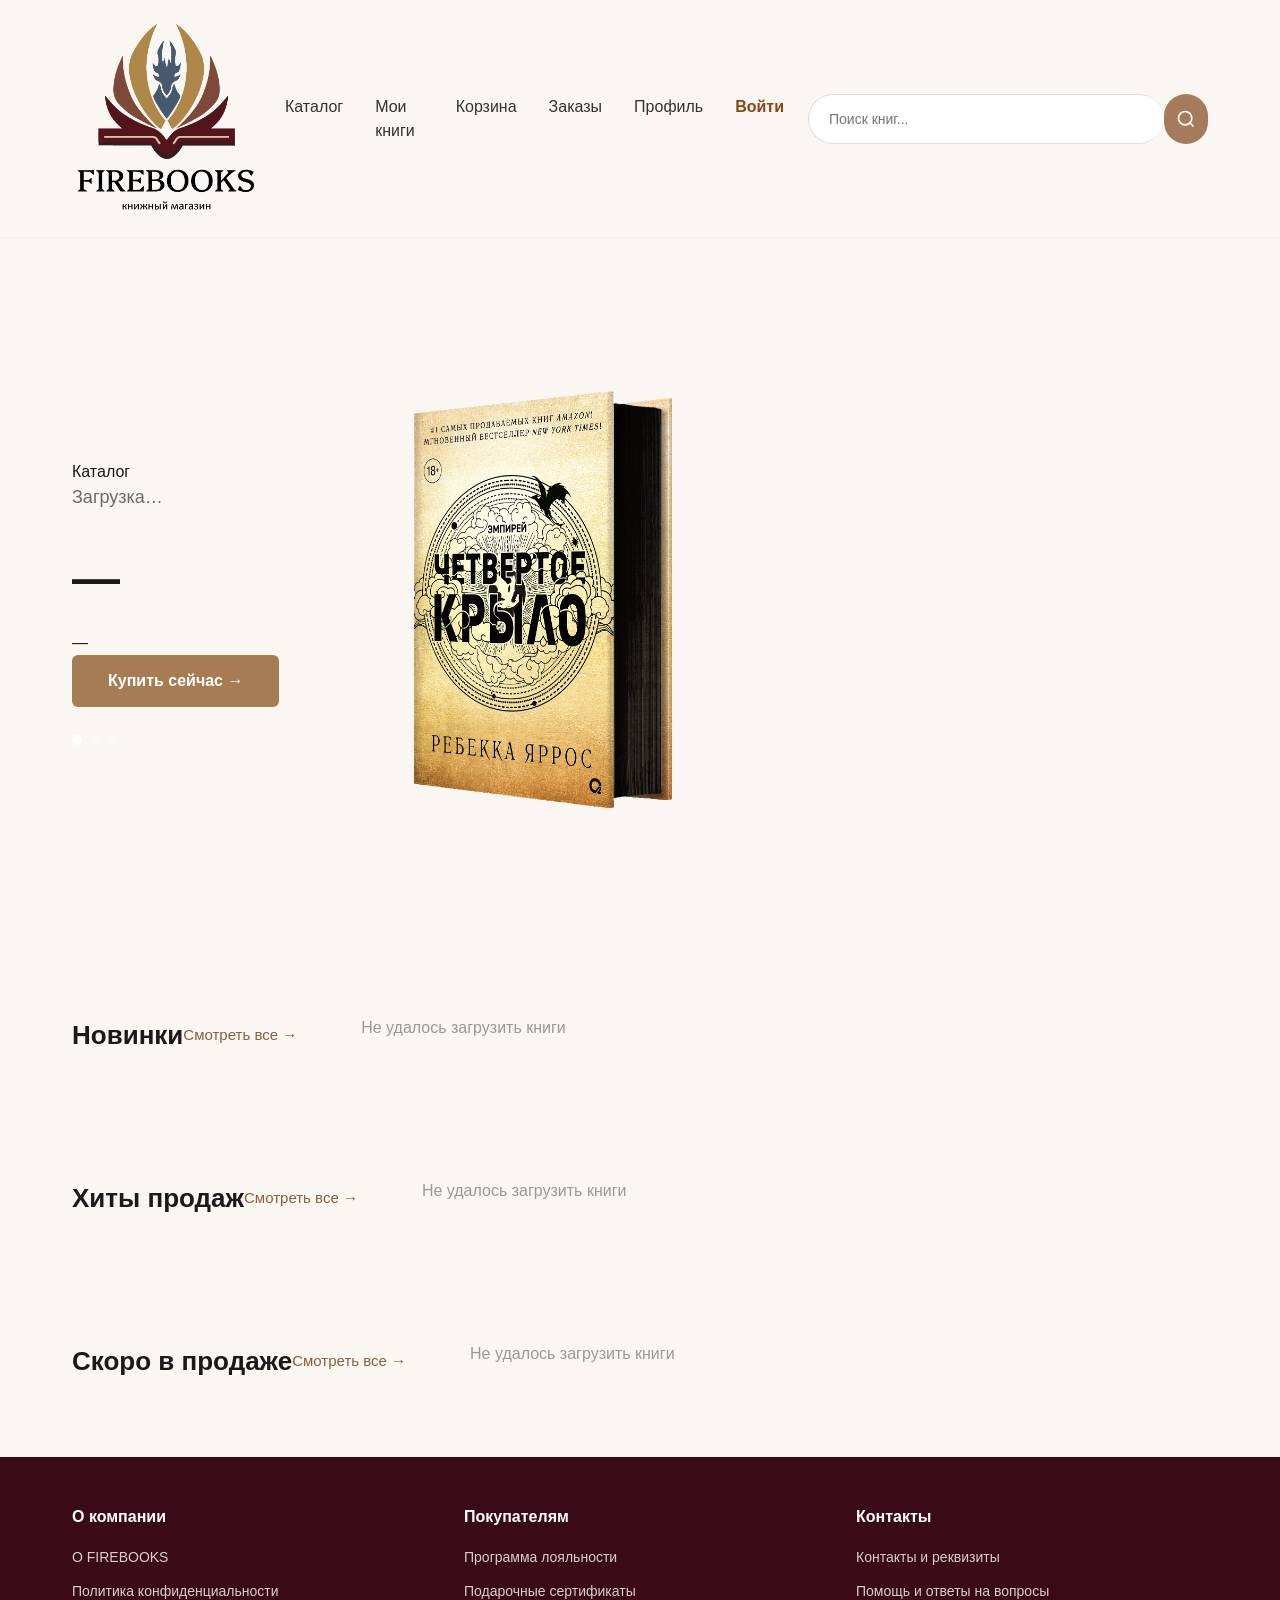
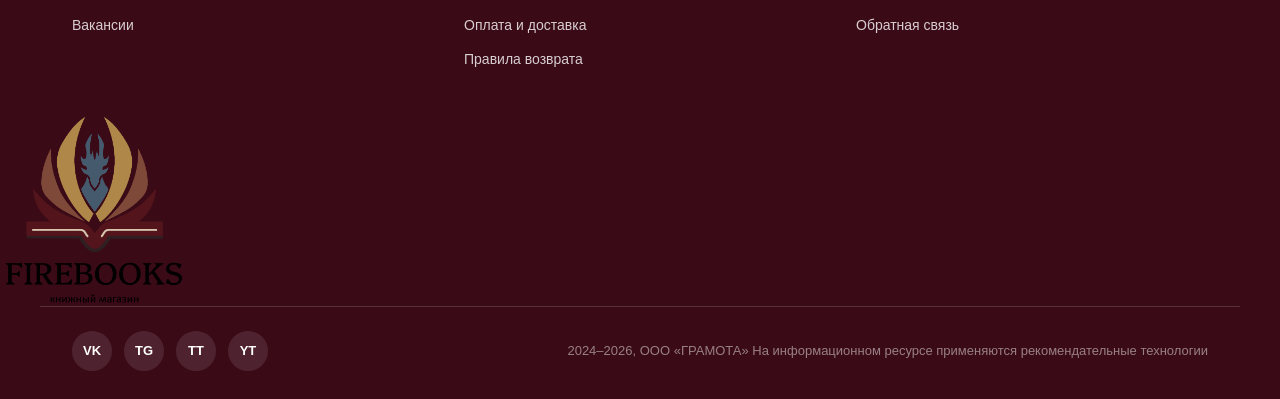
==== static/index.html @ 9b415693 "Initial commit: FIREBOOKS" ====
<!DOCTYPE html>
<html lang="ru">
<head>
  <meta charset="UTF-8">
  <meta name="viewport" content="width=device-width, initial-scale=1.0">
  <title>FIREBOOKS — книжный магазин</title>
  <link rel="stylesheet" href="/static/style.css">
</head>
<body>

<!-- ШАПКА -->
<header class="header">
  <div class="container header__inner">
    <a href="/" class="logo">
      <img src="/static/img/Безымянный-1.png" alt="FIREBOOKS" class="logo__img">
    </a>
    <nav class="nav" aria-label="Основная навигация">
      <ul class="nav__list">
        <li class="nav__item"><a href="/catalog" class="nav__link">Каталог</a></li>
        <li class="nav__item"><a href="/my-books" class="nav__link">Мои книги</a></li>
        <li class="nav__item"><a href="/cart" class="nav__link">Корзина</a></li>
        <li class="nav__item"><a href="/orders" class="nav__link">Заказы</a></li>
        <li class="nav__item"><a href="/profile" class="nav__link">Профиль</a></li>
        <li class="nav__item"><a href="#" class="nav__link nav__link--login" id="login-trigger">Войти</a></li>
      </ul>
    </nav>
    <form class="search" action="/search" method="get" role="search">
      <input type="text" name="q" class="search__input" placeholder="Поиск книг...">
      <button type="submit" class="search__btn" aria-label="Найти">
        <svg width="20" height="20" viewBox="0 0 24 24" fill="none" stroke="currentColor" stroke-width="2">
          <circle cx="11" cy="11" r="8"></circle>
          <line x1="21" y1="21" x2="16.65" y2="16.65"></line>
        </svg>
      </button>
    </form>
  </div>
</header>

<!-- МОДАЛЬНОЕ ОКНО АВТОРИЗАЦИИ -->
<div class="modal" id="login-modal">
  <div class="modal__content">
    <span class="modal__close" id="modal-close">&times;</span>
    <h3 class="modal__title">Вход в аккаунт</h3>
    <form class="modal__form" id="login-form">
      <div class="modal__field">
        <label for="login-email" class="modal__label">Email</label>
        <input type="email" id="login-email" class="modal__input" placeholder="example@mail.ru" required>
      </div>
      <div class="modal__field">
        <label for="login-password" class="modal__label">Пароль</label>
        <input type="password" id="login-password" class="modal__input" placeholder="Введите пароль" required>
      </div>
      <div class="modal__row">
        <label class="modal__remember"><input type="checkbox"> Запомнить меня</label>
        <a href="#" class="modal__forgot">Забыли пароль?</a>
      </div>
      <button type="submit" class="modal__btn">Войти</button>
      <p class="modal__register">Нет аккаунта? <a href="#" class="modal__register-link">Зарегистрироваться</a></p>
    </form>
  </div>
</div>

<!-- МОДАЛЬНОЕ ОКНО РЕГИСТРАЦИИ -->
<div class="modal" id="register-modal">
  <div class="modal__content">
    <span class="modal__close" id="register-close">&times;</span>
    <h3 class="modal__title">Регистрация</h3>
    <form class="modal__form" id="register-form">
      <div class="modal__field">
        <label for="reg-name" class="modal__label">Имя</label>
        <input type="text" id="reg-name" class="modal__input" placeholder="Введите ваше имя" required>
      </div>
      <div class="modal__field">
        <label for="reg-surname" class="modal__label">Фамилия <span class="modal__optional">(необязательно)</span></label>
        <input type="text" id="reg-surname" class="modal__input" placeholder="Введите фамилию">
      </div>
      <div class="modal__field">
        <label for="reg-phone" class="modal__label">Телефон</label>
        <input type="tel" id="reg-phone" class="modal__input" placeholder="+7 (___) ___-__-__" required>
      </div>
      <div class="modal__field">
        <label for="reg-email" class="modal__label">Email</label>
        <input type="email" id="reg-email" class="modal__input" placeholder="example@mail.ru" required>
      </div>
      <div class="modal__field">
        <label for="reg-password" class="modal__label">Пароль</label>
        <input type="password" id="reg-password" class="modal__input" placeholder="Придумайте пароль" required>
      </div>
      <button type="submit" class="modal__btn">Зарегистрироваться</button>
      <p class="modal__register">Уже есть аккаунт? <a href="#" class="modal__login-link">Войти</a></p>
    </form>
  </div>
</div>

<!-- ГЛАВНАЯ СТРАНИЦА: профиль находится только по адресу /profile -->
<section class="hero">
  <div class="container hero__inner">
    <div class="hero__text">
      <p class="hero__badge">Каталог</p>
      <p class="hero__desc" id="hero-desc">Загрузка…</p>
      <h1 class="hero__title" id="hero-title">—</h1>
      <p class="hero__author" id="hero-author">—</p>
      <a href="/catalog" class="btn btn--hero">Купить сейчас &rarr;</a>
      <div class="hero__dots">
        <span class="dot dot--active"></span>
        <span class="dot"></span>
        <span class="dot"></span>
      </div>
    </div>
    <div class="hero__cover">
      <img id="hero-cover" src="/static/img/0194612e-c1aa-77ef-b35f-892218e71e36.png" alt="Обложка Четвёртое крыло">
    </div>
  </div>
</section>

<section class="books-section">
  <div class="container">
    <div class="section-head">
      <h2 class="section-title">Новинки</h2>
      <a href="/catalog" class="section-all">Смотреть все &rarr;</a>
    </div>
    <div class="book-grid" id="grid-new"></div>
  </div>
</section>

<section class="books-section">
  <div class="container">
    <div class="section-head">
      <h2 class="section-title">Хиты продаж</h2>
      <a href="/catalog" class="section-all">Смотреть все &rarr;</a>
    </div>
    <div class="book-grid" id="grid-bestsellers"></div>
  </div>
</section>

<section class="books-section">
  <div class="container">
    <div class="section-head">
      <h2 class="section-title">Скоро в продаже</h2>
      <a href="/catalog" class="section-all">Смотреть все &rarr;</a>
    </div>
    <div class="book-grid" id="grid-upcoming"></div>
  </div>
</section>

<footer class="footer">
  <div class="container footer__inner">
    <div class="footer__col">
      <h3 class="footer__heading">О компании</h3>
      <ul class="footer__list">
        <li><a href="#">О FIREBOOKS</a></li>
        <li><a href="#">Политика конфиденциальности</a></li>
        <li><a href="#">Вакансии</a></li>
      </ul>
    </div>
    <div class="footer__col">
      <h3 class="footer__heading">Покупателям</h3>
      <ul class="footer__list">
        <li><a href="#">Программа лояльности</a></li>
        <li><a href="#">Подарочные сертификаты</a></li>
        <li><a href="#">Оплата и доставка</a></li>
        <li><a href="#">Правила возврата</a></li>
      </ul>
    </div>
    <div class="footer__col">
      <h3 class="footer__heading">Контакты</h3>
      <ul class="footer__list">
        <li><a href="#">Контакты и реквизиты</a></li>
        <li><a href="#">Помощь и ответы на вопросы</a></li>
        <li><a href="#">Обратная связь</a></li>
      </ul>
    </div>
  </div>
  <img src="/static/img/Безымянный-1.png" alt="FIREBOOKS" class="logo__img footer__logo">
  <div class="container footer__bottom">
    <div class="footer__socials">
      <a href="#" class="social" aria-label="VK">VK</a>
      <a href="#" class="social" aria-label="Telegram">TG</a>
      <a href="#" class="social" aria-label="TikTok">TT</a>
      <a href="#" class="social" aria-label="YouTube">YT</a>
    </div>
    <p class="footer__copyright">2024–2026, ООО «ГРАМОТА»
      На информационном ресурсе применяются рекомендательные технологии
    </p>
  </div>
</footer>

<script src="/static/script.js"></script>
<script src="/static/script.js"></script>
<script src="/static/auth_frontend.js"></script>
</body>
</html>
---- static/style.css ----
*, *::before, *::after { box-sizing: border-box; margin: 0; padding: 0; }

:root {
  --burgundy: #4a0e1e;
  --burgundy-dark: #3a0a17;
  --brown: #8b5e3c;
  --brown-light: #a67c52;
  --text: #1a1a1a;
  --text-muted: #6b6b6b;
  --bg: #faf7f2;
  --white: #fff;
  --star: #e8a800;
  --red: #d62828;
}

body {
  font-family: "Segoe UI", Roboto, "Helvetica Neue", sans-serif;
  background: var(--bg);
  color: var(--text);
  line-height: 1.5;
}

a { text-decoration: none; color: inherit; }
ul { list-style: none; }
img { max-width: 100%; display: block; }

.container {
  display: grid;
  grid-template-columns: auto 1fr;
  align-items: start;
  max-width: 1200px;
  margin: 0 auto;
  padding: 0 32px;
  gap: 64px;
}

/* ─── Шапка ─────────────────────────────────────────────────── */

.header {
  padding: 24px 0;
  border-bottom: 1px solid #f0f0f0;
}

.header__inner {
  display: flex;
  align-items: center;
  justify-content: space-between;
  gap: 24px;
}

.logo {
  display: flex;
  align-items: center;
  gap: 16px;
  text-decoration: none;
  color: inherit;
  flex-shrink: 0;
}

.logo__img {
  width: 189px;
  height: 189px;
  object-fit: contain;
  display: block;
}

.logo__text-block {
  display: flex;
  flex-direction: column;
  justify-content: center;
}

.logo__text {
  font-family: 'Georgia', serif;
  font-weight: 700;
  font-size: 24px;
  line-height: 1.2;
  text-transform: uppercase;
  letter-spacing: 1px;
  color: #1a1a1a;
  margin: 0;
}

.logo__subtitle {
  font-size: 12px;
  line-height: 1.4;
  color: #666;
  text-transform: lowercase;
  margin: 0;
}

/* Меню */
.nav__list {
  display: flex;
  gap: 32px;
  list-style: none;
  padding: 0;
  margin: 0;
}

.nav__link {
  text-decoration: none;
  color: #333;
  font-size: 16px;
  font-weight: 500;
  transition: color 0.2s;
}

.nav__link:hover {
  color: #8b4513;
}

.nav__link--login {
  color: #8b4513;
  font-weight: 700;
}

/* Поиск */
.search {
  display: flex;
  width: 100%;
  max-width: 400px;
}

.search__input {
  width: 100%;
  padding: 12px 20px;
  border: 1px solid #dcdcdc;
  border-radius: 50px;
  border-right: none;
  outline: none;
  font-size: 14px;
  color: #333;
  background: #fff;
}

.search__btn {
  background-color: #a67b5b;
  color: white;
  border: none;
  width: 50px;
  height: 50px;
  border-radius: 50px;
  display: flex;
  align-items: center;
  justify-content: center;
  cursor: pointer;
  transition: background 0.2s;
}

.search__btn:hover {
  background-color: #8b4513;
}

.search__btn svg {
  width: 20px;
  height: 20px;
  fill: none;
  stroke: white;
}


.hero {
  background: var(--bg);
  padding: 120px 0;
  position: relative;
  overflow: hidden;
}

.hero__inner {
  display: flex;
  align-items: center;
  gap: 80px;
}

.hero__text {
  max-width: 500px;
}

.hero__title {
  font-size: 48px;
  font-weight: 700;
  margin-bottom: 16px;
  color: var(--text);
}

.hero__subtitle {
  font-size: 24px;
  font-weight: 600;
  margin-bottom: 24px;
  color: var(--text);
}

.hero__desc {
  font-size: 18px;
  color: var(--text-muted);
  margin-bottom: 32px;
}

.hero__cover img {
  width: 100%;
  max-width: 400px;
  height: auto;
}

.btn--hero {
  display: inline-block;
  background: var(--brown-light);
  color: var(--white);
  padding: 14px 36px;
  border-radius: 6px;
  font-weight: 600;
  font-size: 16px;
  transition: background .2s;
}

.btn--hero:hover { background: var(--brown); }

.hero__dots {
  display: flex;
  gap: 8px;
  margin-top: 28px;
}

.dot {
  width: 10px; height: 10px;
  border-radius: 50%;
  background: rgba(255,255,255,.3);
}

.dot--active { background: rgba(255,255,255,.9); }

/* ─── Секции книг ───────────────────────────────────────────── */

.books-section { padding: 48px 0; }

.section-head {
  display: flex;
  align-items: center;
  justify-content: space-between;
  margin-bottom: 28px;
}

.section-title {
  font-size: 26px;
  font-weight: 700;
}

.section-all {
  font-size: 15px;
  color: var(--brown);
  font-weight: 500;
  transition: color .2s;
}

.section-all:hover { color: var(--burgundy); }

/* ─── Сетка и карточка ──────────────────────────────────────── */

.book-grid {
  display: grid;
  grid-template-columns: repeat(auto-fill, minmax(200px, 1fr));
  gap: 24px;
}

.book-card {
  background: var(--white);
  border-radius: 10px;
  overflow: hidden;
  box-shadow: 0 2px 8px rgba(0,0,0,.06);
  transition: box-shadow .25s, transform .25s;
  position: relative;
}

.book-card:hover {
  box-shadow: 0 8px 24px rgba(0,0,0,.12);
  transform: translateY(-4px);
}

.book-card__cover {
  position: relative;
  aspect-ratio: 3 / 4;
  overflow: hidden;
}

.book-card__cover img {
  width: 100%;
  height: 100%;
  object-fit: cover;
}

.book-card__discount {
  position: absolute;
  top: 10px; left: 10px;
  background: var(--red);
  color: var(--white);
  font-size: 13px;
  font-weight: 700;
  padding: 4px 10px;
  border-radius: 4px;
}

.book-card__fav {
  position: absolute;
  bottom: 10px; right: 10px;
  width: 36px; height: 36px;
  border: none;
  background: rgba(255,255,255,.85);
  border-radius: 50%;
  font-size: 18px;
  cursor: pointer;
  display: flex;
  align-items: center;
  justify-content: center;
  transition: background .2s, transform .2s;
}

.book-card__fav:hover { transform: scale(1.15); }
.book-card__fav.active { background: var(--red); color: var(--white); }

.book-card__info { padding: 14px 16px 18px; }

.book-card__type {
  font-size: 13px;
  color: var(--text-muted);
  margin-bottom: 6px;
}

.book-card__prices {
  display: flex;
  align-items: center;
  gap: 8px;
  margin-bottom: 8px;
}

.book-card__old-price {
  font-size: 14px;
  color: var(--text-muted);
  text-decoration: line-through;
}

.book-card__new-price {
  font-size: 18px;
  font-weight: 700;
}

.book-card__title {
  font-size: 15px;
  font-weight: 600;
  margin-bottom: 4px;
}

.book-card__author {
  font-size: 14px;
  color: var(--text-muted);
  margin-bottom: 8px;
}

.book-card__rating {
  display: flex;
  gap: 2px;
  margin-bottom: 14px;
}

.star { font-size: 16px; color: #ccc; }
.star.filled { color: var(--star); }

.book-card__btn {
  width: 100%;
  padding: 10px;
  border: none;
  border-radius: 6px;
  background: var(--brown);
  color: var(--white);
  font-size: 15px;
  font-weight: 600;
  cursor: pointer;
  transition: background .2s;
}

.book-card__btn:hover { background: var(--burgundy); }


.skeleton-card {
  background: var(--white);
  border-radius: 10px;
  overflow: hidden;
}

.skeleton-cover {
  aspect-ratio: 3 / 4;
  background: linear-gradient(90deg, #eee 25%, #f5f5f5 50%, #eee 75%);
  background-size: 200% 100%;
  animation: shimmer 1.5s infinite;
}

.skeleton-line {
  height: 14px;
  margin: 10px 16px;
  border-radius: 4px;
  background: linear-gradient(90deg, #eee 25%, #f5f5f5 50%, #eee 75%);
  background-size: 200% 100%;
  animation: shimmer 1.5s infinite;
}

.skeleton-line:last-child { width: 60%; }

@keyframes shimmer {
  to { background-position: -200% 0; }
}


.footer {
  background: var(--burgundy-dark);
  color: rgba(255,255,255,.8);
  padding: 48px 0 28px;
}

.footer__inner {
  display: grid;
  grid-template-columns: repeat(3, 1fr);
  gap: 40px;
  margin-bottom: 36px;
}

.footer__heading {
  font-size: 16px;
  font-weight: 700;
  margin-bottom: 16px;
  color: var(--white);
}

.footer__list li { margin-bottom: 10px; }

.footer__list a {
  font-size: 14px;
  transition: color .2s;
}

.footer__list a:hover { color: var(--white); }

.footer__bottom {
  display: flex;
  align-items: center;
  justify-content: space-between;
  border-top: 1px solid rgba(255,255,255,.15);
  padding-top: 24px;
}

.footer__socials { display: flex; gap: 12px; }

.social {
  width: 40px; height: 40px;
  border-radius: 50%;
  background: rgba(255,255,255,.1);
  display: flex;
  align-items: center;
  justify-content: center;
  font-size: 13px;
  font-weight: 700;
  color: var(--white);
  transition: background .2s;
}

.social:hover { background: rgba(255,255,255,.25); }

.footer__copyright {
  font-size: 13px;
  text-align: right;
  opacity: .6;
}


.modal {
  display: none;
  position: fixed;
  top: 0;
  left: 0;
  width: 100%;
  height: 100%;
  background: rgba(0, 0, 0, 0.5);
  z-index: 9999;
  align-items: center;
  justify-content: center;
}

.modal--open {
  display: flex;
}

.modal__content {
  position: relative;
  background: var(--white);
  padding: 40px 36px;
  border-radius: 12px;
  box-shadow: 0 8px 32px rgba(0, 0, 0, 0.2);
  width: 100%;
  max-width: 420px;
  animation: modalFadeIn 0.3s ease;
}

@keyframes modalFadeIn {
  from { opacity: 0; transform: translateY(-20px); }
  to { opacity: 1; transform: translateY(0); }
}

.modal__close {
  position: absolute;
  right: 16px;
  top: 12px;
  cursor: pointer;
  font-size: 28px;
  color: var(--text-muted);
  line-height: 1;
  transition: color 0.2s;
}

.modal__close:hover {
  color: var(--text);
}

.modal__title {
  font-size: 24px;
  font-weight: 700;
  margin-bottom: 28px;
  color: var(--text);
}

.modal__field {
  margin-bottom: 20px;
}

.modal__label {
  display: block;
  font-size: 14px;
  font-weight: 500;
  margin-bottom: 6px;
  color: var(--text);
}

.modal__input {
  width: 100%;
  padding: 12px 16px;
  border: 1px solid #d4c9b8;
  border-radius: 8px;
  font-size: 15px;
  color: var(--text);
  background: var(--bg);
  outline: none;
  transition: border-color 0.2s;
}

.modal__input:focus {
  border-color: var(--brown-light);
}

.modal__row {
  display: flex;
  align-items: center;
  justify-content: space-between;
  margin-bottom: 24px;
  font-size: 14px;
}

.modal__remember {
  display: flex;
  align-items: center;
  gap: 6px;
  color: var(--text-muted);
  cursor: pointer;
}

.modal__forgot {
  color: var(--brown);
  transition: color 0.2s;
}

.modal__forgot:hover {
  color: var(--burgundy);
}

.modal__btn {
  width: 100%;
  padding: 14px;
  background: var(--burgundy);
  color: var(--white);
  border: none;
  border-radius: 8px;
  font-size: 16px;
  font-weight: 600;
  cursor: pointer;
  transition: background 0.2s;
}

.modal__btn:hover {
  background: var(--burgundy-dark);
}

.modal__register {
  text-align: center;
  margin-top: 20px;
  font-size: 14px;
  color: var(--text-muted);
}

.modal__register-link {
  color: var(--brown);
  font-weight: 500;
  transition: color 0.2s;
}

.modal__login-link {
  color: var(--brown);
  font-weight: 500;
  transition: color 0.2s;
}

.modal__login-link:hover {
  color: var(--burgundy);
}

.modal__optional {
  font-size: 12px;
  color: var(--text-muted);
  font-weight: 400;
}


/* ─── Корзина ───────────────────────────────────────────────── */

.cart {
  padding: 48px 0;
}

.cart__title {
  font-size: 28px;
  font-weight: 700;
  margin-bottom: 24px;
  color: var(--text);
}

/* Выбрать все */
.cart__select-all {
  display: flex;
  align-items: center;
  gap: 12px;
  padding: 16px 0;
  margin-bottom: 8px;
}

.cart__select-all label {
  font-size: 14px;
  font-weight: 500;
  cursor: pointer;
  color: var(--text);
}

/* Чекбокс */
.checkbox {
  appearance: none;
  width: 20px;
  height: 20px;
  border: 2px solid #c4b8a8;
  border-radius: 4px;
  cursor: pointer;
  position: relative;
  outline: none;
  flex-shrink: 0;
  transition: background 0.2s, border-color 0.2s;
}

.checkbox:checked {
  background: var(--burgundy);
  border-color: var(--burgundy);
}

.checkbox:checked::after {
  content: '';
  position: absolute;
  left: 5px;
  top: 1px;
  width: 6px;
  height: 11px;
  border: solid #fff;
  border-width: 0 2px 2px 0;
  transform: rotate(45deg);
}

/* Список товаров */
.cart__items {
  border: 1px solid #e8e0d4;
  border-radius: 12px;
  overflow: hidden;
  margin-bottom: 24px;
}

/* Карточка товара */
.cart__item {
  display: flex;
  align-items: center;
  gap: 24px;
  padding: 24px;
  border-bottom: 1px solid #f0f0f0;
}

.cart__item:last-child {
  border-bottom: none;
}

.cart__product {
  display: flex;
  align-items: center;
  gap: 20px;
  flex: 1;
}

.cart__image img {
  width: 80px;
  height: 110px;
  object-fit: cover;
  border-radius: 6px;
  box-shadow: 0 2px 8px rgba(0, 0, 0, 0.1);
}

.cart__info {
  display: flex;
  flex-direction: column;
  gap: 6px;
}

.cart__item-title {
  font-size: 16px;
  font-weight: 600;
  color: var(--text);
  margin: 0;
}

.cart__author {
  font-size: 14px;
  color: var(--text-muted);
  margin: 0;
}

.cart__weight {
  font-size: 13px;
  color: var(--text-muted);
  margin: 0;
}

/* Цена */
.cart__price {
  display: flex;
  flex-direction: column;
  align-items: flex-end;
  gap: 4px;
  min-width: 100px;
}

.cart__old-price {
  font-size: 14px;
  color: var(--text-muted);
  text-decoration: line-through;
  margin: 0;
}

.cart__new-price {
  font-size: 20px;
  font-weight: 700;
  color: var(--text);
  margin: 0;
}

/* Количество */
.cart__quantity {
  display: flex;
  align-items: center;
  border: 1px solid #d4c9b8;
  border-radius: 8px;
  overflow: hidden;
}

.btn--quantity {
  width: 36px;
  height: 36px;
  background: transparent;
  border: none;
  font-size: 18px;
  color: var(--text);
  cursor: pointer;
  display: flex;
  align-items: center;
  justify-content: center;
  transition: background 0.2s;
}

.btn--quantity:hover {
  background: #f5f0e8;
}

.cart__input {
  width: 48px;
  height: 36px;
  border: none;
  text-align: center;
  font-size: 15px;
  font-weight: 600;
  color: var(--text);
  outline: none;
}

.cart__input::-webkit-outer-spin-button,
.cart__input::-webkit-inner-spin-button {
  -webkit-appearance: none;
  margin: 0;
}

/* Удалить */
.btn--remove {
  background: transparent;
  border: none;
  color: var(--text-muted);
  cursor: pointer;
  padding: 8px;
  border-radius: 8px;
  display: flex;
  align-items: center;
  justify-content: center;
  transition: color 0.2s, background 0.2s;
}

.btn--remove:hover {
  color: var(--burgundy);
  background: rgba(139, 0, 0, 0.05);
}

/* Подвал корзины */
.cart__footer {
  display: flex;
  justify-content: space-between;
  align-items: center;
  padding-top: 24px;
  border-top: 1px solid #e8e0d4;
}

.btn--secondary {
  display: flex;
  align-items: center;
  gap: 8px;
  padding: 10px 20px;
  background: transparent;
  border: 1px solid #d4c9b8;
  border-radius: 8px;
  color: var(--text);
  font-size: 14px;
  font-weight: 500;
  cursor: pointer;
  transition: background 0.2s, border-color 0.2s;
}

.btn--secondary:hover {
  background: #f5f0e8;
  border-color: var(--brown);
}

.cart__summary {
  flex: 1;
  text-align: center;
}

.cart__total-label {
  font-size: 16px;
  color: var(--text-muted);
  margin: 0;
}

.cart__total-price {
  font-size: 22px;
  font-weight: 700;
  color: var(--text);
}

.btn--primary {
  padding: 14px 32px;
  background: var(--burgundy);
  color: #fff;
  border: none;
  border-radius: 8px;
  font-size: 16px;
  font-weight: 600;
  cursor: pointer;
  transition: background 0.2s;
}

.btn--primary:hover {
  background: var(--burgundy-dark);
}

/* ─── Страница рекомендательных технологий ──────────────────── */

.recommend-page {
  padding: 48px 0;
  background: #faf8f5;
  min-height: calc(100vh - 300px);
}

.recommend-page__title {
  font-size: 28px;
  font-weight: 700;
  color: var(--text);
  margin-bottom: 24px;
}

.recommend-page__intro {
  font-size: 16px;
  line-height: 1.7;
  color: var(--text-muted);
  margin-bottom: 32px;
  padding: 20px;
  background: #fff;
  border-left: 4px solid var(--burgundy);
  border-radius: 8px;
}

.recommend-page__content {
  background: #fff;
  border-radius: 12px;
  padding: 40px;
  box-shadow: 0 2px 12px rgba(0, 0, 0, 0.05);
}

.recommend-page__heading {
  font-size: 22px;
  font-weight: 700;
  color: var(--text);
  margin-bottom: 24px;
  padding-bottom: 12px;
  border-bottom: 2px solid #e8e0d4;
}

.recommend-page__subheading {
  font-size: 18px;
  font-weight: 600;
  color: var(--burgundy);
  margin-top: 28px;
  margin-bottom: 16px;
}

.recommend-page__content p {
  font-size: 15px;
  line-height: 1.8;
  color: var(--text);
  margin-bottom: 12px;
}

.recommend-page__content p strong {
  font-weight: 600;
  color: var(--text);
}

.recommend-page__email {
  color: var(--burgundy);
  text-decoration: underline;
  font-weight: 500;
}

.recommend-page__email:hover {
  color: var(--burgundy-dark);
}

.recommend-page__company {
  font-weight: 600;
  font-size: 16px;
  margin-top: 20px;
  padding-top: 20px;
  border-top: 1px solid #e8e0d4;
}

.footer__recommend-link {
  color: var(--text-muted);
  text-decoration: underline;
  transition: color 0.2s;
}

.footer__recommend-link:hover {
  color: var(--burgundy);
}

/* ─── Сайдбар кабинета ──────────────────────────────────────── */

.cabinet {
  padding: 48px 0;
}

.cabinet__wrapper {
  display: flex;
  gap: 32px;
  max-width: 1200px;
  margin: 0 auto;
  padding: 0 32px;
}

.sidebar {
  flex-shrink: 0;
  width: 240px;
  background: var(--burgundy-dark);
  border-radius: 12px;
  padding: 24px 0;
  position: sticky;
  top: 24px;
  height: fit-content;
}

.sidebar__user {
  display: flex;
  align-items: center;
  gap: 12px;
  padding: 0 20px 20px;
  border-bottom: 1px solid rgba(255, 255, 255, 0.15);
  margin-bottom: 16px;
}

.sidebar__avatar {
  width: 40px;
  height: 40px;
  border-radius: 50%;
  background: var(--brown-light);
  color: var(--white);
  display: flex;
  align-items: center;
  justify-content: center;
  font-size: 18px;
  font-weight: 700;
  flex-shrink: 0;
}

.sidebar__name {
  color: var(--white);
  font-size: 16px;
  font-weight: 600;
}

.sidebar__nav {
  padding: 0 12px;
}

.sidebar__item {
  display: flex;
  align-items: center;
  gap: 12px;
  padding: 12px 12px;
  border-radius: 8px;
  color: rgba(255, 255, 255, 0.8);
  font-size: 15px;
  font-weight: 500;
  transition: background 0.2s, color 0.2s;
  margin-bottom: 4px;
}

.sidebar__item:hover {
  background: rgba(255, 255, 255, 0.1);
  color: var(--white);
}

.sidebar__item--active {
  background: rgba(255, 255, 255, 0.15);
  color: var(--white);
}

.sidebar__item svg {
  flex-shrink: 0;
}

.sidebar__label {
  flex: 1;
}

.sidebar__badge {
  background: rgba(255, 255, 255, 0.2);
  color: var(--white);
  font-size: 13px;
  font-weight: 600;
  padding: 2px 10px;
  border-radius: 50px;
}

.sidebar__bottom {
  padding: 16px 20px 0;
  border-top: 1px solid rgba(255, 255, 255, 0.15);
  margin-top: 16px;
  display: flex;
  flex-direction: column;
  gap: 8px;
}

.sidebar__bottom-link {
  color: rgba(255, 255, 255, 0.6);
  font-size: 14px;
  transition: color 0.2s;
}

.sidebar__bottom-link:hover {
  color: var(--white);
}

/* ─── Контент кабинета ──────────────────────────────────────── */

.cabinet__content {
  flex: 1;
  min-width: 0;
}

.cabinet__title {
  font-size: 28px;
  font-weight: 700;
  margin-bottom: 24px;
  color: var(--text);
}

.cabinet__section {
  margin-bottom: 48px;
}

.cabinet__grid {
  display: grid;
  grid-template-columns: repeat(auto-fill, minmax(260px, 1fr));
  gap: 24px;
}

.cabinet__card {
  display: flex;
  flex-direction: column;
}

.cabinet__card .book-card {
  height: 100%;
}

/* ─── Блок оценки (review-prompt) ───────────────────────────── */

.review-prompt {
  background: #faf8f5;
  border: 1px solid #e8e0d4;
  border-top: none;
  border-radius: 0 0 10px 10px;
  padding: 16px 16px 18px;
  margin-top: -10px;
  position: relative;
  z-index: 1;
}

.review-prompt__text {
  font-size: 13px;
  color: var(--text-muted);
  margin-bottom: 4px;
}

.review-prompt__question {
  font-size: 15px;
  font-weight: 600;
  color: var(--text);
  margin-bottom: 10px;
}

.review-prompt__stars {
  display: flex;
  gap: 4px;
  margin-bottom: 14px;
}

.review-star {
  font-size: 24px;
  color: #d4c9b8;
  cursor: pointer;
  transition: color 0.15s, transform 0.15s;
  user-select: none;
}

.review-star:hover {
  transform: scale(1.1);
}

.review-star.filled {
  color: var(--star);
}

.review-prompt__bottom {
  display: flex;
  align-items: center;
  justify-content: space-between;
  gap: 12px;
}

.review-prompt__btn {
  padding: 8px 18px;
  background: var(--burgundy);
  color: var(--white);
  border: none;
  border-radius: 6px;
  font-size: 14px;
  font-weight: 600;
  cursor: pointer;
  transition: background 0.2s;
}

.review-prompt__btn:hover {
  background: var(--burgundy-dark);
}

.review-prompt__bonus {
  font-size: 13px;
  color: var(--brown);
  font-weight: 600;
  background: #f5f0e8;
  padding: 4px 12px;
  border-radius: 50px;
}

/* ─── Блок отзыва (review-block) ────────────────────────────── */

.review-block {
  background: #faf8f5;
  border: 1px solid #e8e0d4;
  border-top: none;
  border-radius: 0 0 10px 10px;
  padding: 16px 16px 18px;
  margin-top: -10px;
  position: relative;
  z-index: 1;
}

.review-block__header {
  display: flex;
  align-items: center;
  gap: 10px;
  margin-bottom: 8px;
}

.review-block__avatar {
  width: 32px;
  height: 32px;
  border-radius: 50%;
  background: var(--brown-light);
  color: var(--white);
  display: flex;
  align-items: center;
  justify-content: center;
  font-size: 14px;
  font-weight: 700;
  flex-shrink: 0;
}

.review-block__author {
  font-size: 15px;
  font-weight: 600;
  color: var(--text);
}

.review-block__rating {
  display: flex;
  gap: 2px;
  margin-bottom: 10px;
}

.review-block__rating .star {
  font-size: 15px;
}

.review-block__text {
  font-size: 14px;
  line-height: 1.6;
  color: var(--text);
  margin-bottom: 10px;
}

.review-block__text--clamped {
  display: -webkit-box;
  -webkit-box-orient: vertical;
  overflow: hidden;
}

.review-block__toggle {
  background: none;
  border: none;
  color: var(--brown);
  font-size: 14px;
  font-weight: 500;
  cursor: pointer;
  padding: 0;
  transition: color 0.2s;
}

.review-block__toggle:hover {
  color: var(--burgundy);
}

/* ─── Количество отзывов в карточке ──────────────────────────── */

.book-card__reviews {
  font-size: 13px;
  color: var(--text-muted);
  margin-left: 6px;
}

/* ─── Страница оформления заказа ────────────────────────────── */

.checkout {
  padding: 48px 0;
}

.checkout__wrapper {
  display: flex;
  gap: 32px;
  max-width: 1200px;
  margin: 0 auto;
  padding: 0 32px;
  align-items: flex-start;
}

.checkout__form-side {
  flex: 1;
  min-width: 0;
}

.checkout__section {
  margin-bottom: 32px;
}

.checkout__heading {
  font-size: 20px;
  font-weight: 700;
  color: var(--text);
  margin-bottom: 16px;
  padding-bottom: 10px;
  border-bottom: 2px solid #e8e0d4;
}

.checkout__row {
  display: flex;
  gap: 16px;
  margin-bottom: 16px;
}

.checkout__field {
  flex: 1;
  margin-bottom: 16px;
}

.checkout__label {
  display: block;
  font-size: 14px;
  font-weight: 600;
  color: var(--text);
  margin-bottom: 6px;
}

.checkout__input {
  width: 100%;
  padding: 12px 16px;
  border: 1px solid #d4c9b8;
  border-radius: 8px;
  font-size: 15px;
  font-family: inherit;
  color: var(--text);
  background: var(--bg);
  outline: none;
  transition: border-color 0.2s;
  box-sizing: border-box;
}

.checkout__input:focus {
  border-color: var(--brown-light);
}

/* Варианты доставки/оплаты */
.checkout__options {
  display: flex;
  flex-direction: column;
  gap: 12px;
}

.checkout__option {
  display: flex;
  align-items: flex-start;
  gap: 12px;
  padding: 14px 18px;
  border: 1px solid #e8e0d4;
  border-radius: 10px;
  cursor: pointer;
  transition: border-color 0.2s, background 0.2s;
}

.checkout__option:hover {
  border-color: var(--brown-light);
}

.checkout__option input[type="radio"]:checked + .checkout__option-content {
  color: var(--burgundy);
}

.checkout__option:has(input:checked) {
  border-color: var(--burgundy);
  background: #faf8f5;
}

.checkout__option input[type="radio"] {
  margin-top: 3px;
  accent-color: var(--burgundy);
  width: 18px;
  height: 18px;
}

.checkout__option-title {
  display: block;
  font-size: 15px;
  font-weight: 600;
  color: var(--text);
}

.checkout__option-desc {
  display: block;
  font-size: 13px;
  color: var(--text-muted);
  margin-top: 2px;
}

/* Правая часть — итог */
.checkout__summary {
  flex-shrink: 0;
  width: 360px;
  background: var(--white);
  border: 1px solid #e8e0d4;
  border-radius: 12px;
  padding: 24px;
  position: sticky;
  top: 24px;
}

.checkout__items {
  margin-bottom: 20px;
}

.checkout__item {
  display: flex;
  gap: 12px;
  padding: 12px 0;
  border-bottom: 1px solid #f0f0f0;
}

.checkout__item-cover {
  width: 50px;
  height: 70px;
  object-fit: cover;
  border-radius: 6px;
  flex-shrink: 0;
  box-shadow: 0 2px 6px rgba(0, 0, 0, 0.1);
}

.checkout__item-info {
  flex: 1;
  min-width: 0;
}

.checkout__item-title {
  font-size: 14px;
  font-weight: 600;
  color: var(--text);
  margin-bottom: 2px;
}

.checkout__item-author {
  font-size: 13px;
  color: var(--text-muted);
  margin-bottom: 4px;
}

.checkout__item-price {
  font-size: 15px;
  font-weight: 700;
  color: var(--burgundy);
}

.checkout__total-line {
  display: flex;
  justify-content: space-between;
  align-items: center;
  padding: 8px 0;
  font-size: 15px;
  color: var(--text);
}

.checkout__total-line--final {
  border-top: 2px solid #e8e0d4;
  margin-top: 8px;
  padding-top: 16px;
  font-size: 20px;
  font-weight: 700;
}

.checkout__btn {
  width: 100%;
  padding: 14px;
  margin-top: 20px;
  background: var(--burgundy);
  color: var(--white);
  border: none;
  border-radius: 8px;
  font-size: 16px;
  font-weight: 600;
  cursor: pointer;
  transition: background 0.2s;
}

.checkout__btn:hover {
  background: var(--burgundy-dark);
}

.checkout__empty {
  font-size: 14px;
  color: var(--text-muted);
  text-align: center;
  padding: 20px 0;
}

/* Успех */
.checkout__success {
  display: none;
  text-align: center;
  padding: 40px 0;
}

.checkout__success-icon {
  font-size: 48px;
  color: #4caf50;
  margin-bottom: 16px;
}

.checkout__success-title {
  font-size: 22px;
  font-weight: 700;
  color: var(--text);
  margin-bottom: 8px;
}

.checkout__success-desc {
  font-size: 15px;
  color: var(--text-muted);
  margin-bottom: 20px;
}

.checkout__success-link {
  display: inline-block;
  padding: 10px 24px;
  background: var(--burgundy);
  color: var(--white);
  border-radius: 8px;
  font-size: 15px;
  font-weight: 600;
  text-decoration: none;
  transition: background 0.2s;
}

.checkout__success-link:hover {
  background: var(--burgundy-dark);
}

/* Адаптивность */
@media (max-width: 768px) {
  .checkout__wrapper {
    flex-direction: column;
    padding: 0 16px;
  }

  .checkout__summary {
    width: 100%;
    position: static;
  }

  .checkout__row {
    flex-direction: column;
    gap: 0;
  }
}

/* ─── Кнопка «Смотреть все» ──────────────────────────────────── */

.view-all-btn {
  display: block;
  margin: 24px auto 0;
  padding: 12px 32px;
  background: transparent;
  color: var(--burgundy);
  border: 2px solid var(--burgundy);
  border-radius: 8px;
  font-size: 15px;
  font-weight: 600;
  font-family: inherit;
  cursor: pointer;
  transition: background 0.2s, color 0.2s;
}

.view-all-btn:hover {
  background: var(--burgundy);
  color: var(--white);
}

/* ─── Страница книги ─────────────────────────────────────────── */

.book-page {
  padding: 56px 0 80px;
  font-family: system-ui, -apple-system, Segoe UI, Roboto, Helvetica, Arial, sans-serif;
}

.book-page__wrapper {
  display: flex;
  gap: 56px;
  max-width: 1100px;
  margin: 0 auto;
  align-items: flex-start;
}

/* Обложка */
.book-page__cover-side {
  flex-shrink: 0;
  position: relative;
}

.book-page__cover {
  width: 280px;
  height: 410px;
  object-fit: cover;
  border-radius: 14px;
  box-shadow: 0 2px 8px rgba(109, 41, 49, 0.08), 0 20px 48px rgba(0, 0, 0, 0.12);
  transition: transform 0.3s ease;
}

.book-page__cover:hover {
  transform: translateY(-4px);
}

.book-page__fav {
  position: absolute;
  top: 14px;
  right: 14px;
  width: 44px;
  height: 44px;
  border-radius: 50%;
  border: none;
  background: rgba(255, 255, 255, 0.95);
  font-size: 22px;
  color: #ccc;
  cursor: pointer;
  transition: color 0.25s, transform 0.25s, background 0.25s;
  backdrop-filter: blur(4px);
  z-index: 10;
}

.book-page__fav:hover {
  transform: scale(1.12);
  color: #999;
}

.book-page__fav.active {
  color: #8b2a24; /* Бордовый */
  background: rgba(255, 255, 255, 1);
}

/* Основная информация */
.book-page__info {
  flex: 1;
  min-width: 0;
}

.book-page__type {
  font-size: 13px;
  color: #888;
  text-transform: uppercase;
  letter-spacing: 0.3px;
  margin-bottom: 10px;
}

.book-page__title {
  font-size: 30px;
  font-weight: 700;
  color: #1a1a1a;
  margin-bottom: 10px;
  line-height: 1.25;
  letter-spacing: -0.3px;
}

.book-page__author {
  font-size: 17px;
  color: #666;
  margin-bottom: 22px;
  font-style: italic;
}

/* Рейтинг */
.book-page__rating {
  display: flex;
  align-items: center;
  gap: 12px;
  margin-bottom: 28px;
}

.book-page__stars {
  display: flex;
  gap: 3px;
}

.book-page__stars .star {
  font-size: 19px;
  color: #e0d6c8;
}

.book-page__stars .star.filled {
  color: #d49a3a;
}

.book-page__rating-num {
  font-size: 16px;
  font-weight: 700;
  color: #1a1a1a;
}

/* Цены */
.book-page__prices {
  display: flex;
  align-items: baseline;
  gap: 14px;
  margin-bottom: 28px;
  padding: 20px 24px;
  background: linear-gradient(135deg, #faf6f0 0%, #f3ece2 100%);
  border-radius: 12px;
  border: 1px solid #ece3d5;
}

.book-page__old-price {
  font-size: 18px;
  color: #999;
  text-decoration: line-through;
  text-decoration-color: #c9a8a8;
}

.book-page__new-price {
  font-size: 32px;
  font-weight: 800;
  color: #8b2a24; /* Бордовый */
  letter-spacing: -0.5px;
}

.book-page__discount {
  padding: 5px 12px;
  background: #8b2a24;
  color: #fff;
  border-radius: 8px;
  font-size: 14px;
  font-weight: 700;
  letter-spacing: 0.3px;
}

/* Кнопки */
.book-page__actions {
  display: flex;
  gap: 14px;
  margin-bottom: 36px;
}

.btn--primary {
  padding: 15px 36px;
  border: none;
  border-radius: 10px;
  background: linear-gradient(135deg, #8b2a24 0%, #5a1e26 100%);
  color: #fff;
  font-size: 16px;
  font-weight: 600;
  cursor: pointer;
  transition: transform 0.2s, box-shadow 0.2s;
  box-shadow: 0 4px 14px rgba(109, 41, 49, 0.25);
}

.btn--primary:hover {
  transform: translateY(-2px);
  box-shadow: 0 6px 20px rgba(109, 41, 49, 0.35);
}

.book-page__cart-btn {
  padding: 15px 32px;
  border: 2px solid #8b2a24;
  background: transparent;
  color: #8b2a24;
  border-radius: 10px;
  font-size: 16px;
  font-weight: 600;
  cursor: pointer;
  transition: background 0.2s, color 0.2s, transform 0.2s;
}

.book-page__cart-btn:hover {
  background: #8b2a24;
  color: #fff;
  transform: translateY(-2px);
}

/* Мета-данные */
.book-page__meta {
  display: flex;
  flex-direction: column;
  padding: 4px 0;
  border-top: 1px solid #eee5d8;
}

.book-page__meta-row {
  display: flex;
  justify-content: space-between;
  padding: 13px 0;
  border-bottom: 1px solid #f2ebe0;
  transition: background 0.2s;
  border-radius: 4px;
  padding-left: 8px;
  padding-right: 8px;
}

.book-page__meta-row:hover {
  background: #faf7f2;
}

.book-page__meta-label {
  font-size: 14px;
  color: #888;
}

.book-page__meta-value {
  font-size: 14px;
  font-weight: 500;
  color: #1a1a1a;
  text-align: right;
}

/* Описание */
.book-page__description {
  max-width: 1100px;
  margin: 56px auto 0;
}

.book-page__heading {
  font-size: 24px;
  font-weight: 700;
  color: #1a1a1a;
  margin-bottom: 24px;
  padding-bottom: 14px;
  border-bottom: 2px solid #ece3d5;
  position: relative;
}

.book-page__heading::after {
  content: "";
  position: absolute;
  bottom: -2px;
  left: 0;
  width: 60px;
  height: 2px;
  background: #8b2a24;
}

.book-page__desc-text {
  font-size: 16px;
  line-height: 1.85;
  color: #3a322c;
  max-width: 760px;
}

.book-page__desc-text.clamped {
  display: -webkit-box;
  -webkit-box-orient: vertical;
  overflow: hidden;
}

.review-block__toggle {
  margin-top: 10px;
  background: none;
  border: none;
  color: #8b2a24;
  font-size: 14px;
  font-weight: 600;
  cursor: pointer;
  font-family: inherit;
  padding: 0;
  transition: opacity 0.2s;
}

.review-block__toggle:hover {
  opacity: 0.7;
  text-decoration: underline;
}

/* Отзывы */
.book-page__reviews-section {
  max-width: 1100px;
  margin: 56px auto 0;
}

.review-block {
  padding: 24px 0;
  border-bottom: 1px solid #f0ebe2;
  transition: background 0.2s;
}

.review-block:hover {
  background: #faf8f4;
  border-radius: 10px;
  padding-left: 16px;
  padding-right: 16px;
  margin-left: -16px;
  margin-right: -16px;
}

.review-block__header {
  display: flex;
  align-items: center;
  gap: 12px;
  margin-bottom: 14px;
}

.review-block__avatar {
  width: 40px;
  height: 40px;
  border-radius: 50%;
  background: linear-gradient(135deg, #8b2a24 0%, #5a1e26 100%);
  color: #fff;
  display: flex;
  align-items: center;
  justify-content: center;
  font-size: 17px;
  font-weight: 700;
  flex-shrink: 0;
}

.review-block__author {
  font-size: 16px;
  font-weight: 600;
  color: #1a1a1a;
}

.review-block__rating {
  display: flex;
  gap: 2px;
}

.review-block__rating .star {
  font-size: 15px;
  color: #e0d6c8;
}

.review-block__rating .star.filled {
  color: #d49a3a;
}

.review-block__text {
  font-size: 15px;
  line-height: 1.75;
  color: #4a4038;
}

.review-block__text--clamped {
  display: -webkit-box;
  -webkit-box-orient: vertical;
  overflow: hidden;
}

/* Адаптив */
@media (max-width: 768px) {
  .book-page__wrapper {
    flex-direction: column;
    gap: 32px;
  }

  .book-page__cover {
    width: 220px;
    height: 320px;
    margin: 0 auto;
  }

  .book-page__title {
    font-size: 24px;
  }

  .book-page__new-price {
    font-size: 26px;
  }

  .book-page__prices {
    padding: 16px 18px;
  }

  .book-page__actions {
    flex-direction: column;
  }

  .book-page__desc-text {
    font-size: 15px;
  }

  .book-page__heading {
    font-size: 20px;
  }
}

/* ─── Автоподсказки поиска ──────────────────────────────────── */

.search-suggest {
  position: absolute;
  top: 100%;
  left: 0;
  right: 0;
  background: var(--white);
  border: 1px solid var(--border);
  border-radius: 8px;
  box-shadow: 0 8px 24px rgba(0, 0, 0, 0.12);
  max-height: 400px;
  overflow-y: auto;
  z-index: 200;
  margin-top: 4px;
}

.search-suggest__item {
  display: flex;
  gap: 12px;
  padding: 10px 14px;
  cursor: pointer;
  transition: background 0.15s;
  border-bottom: 1px solid #f5f0ea;
}

.search-suggest__item:last-child {
  border-bottom: none;
}

.search-suggest__item:hover {
  background: #faf8f5;
}

.search-suggest__cover {
  width: 40px;
  height: 56px;
  object-fit: cover;
  border-radius: 4px;
  flex-shrink: 0;
}

.search-suggest__info {
  flex: 1;
  min-width: 0;
}

.search-suggest__title {
  font-size: 14px;
  font-weight: 600;
  color: var(--text);
  margin-bottom: 2px;
  white-space: nowrap;
  overflow: hidden;
  text-overflow: ellipsis;
}

.search-suggest__author {
  font-size: 13px;
  color: var(--text-muted);
  margin-bottom: 4px;
}

.search-suggest__price {
  font-size: 14px;
  font-weight: 700;
  color: var(--burgundy);
}

.search-suggest__empty {
  padding: 16px 14px;
  font-size: 14px;
  color: var(--text-muted);
  text-align: center;
}

/* ─── Страница профиля (новая) ──────────────────────────────── */

#profile-page {
  padding: 48px 0 80px;
}

.profile-header {
  display: flex;
  justify-content: space-between;
  align-items: center;
  margin-bottom: 36px;
}

.profile-header h1 {
  margin: 0;
  font-size: 28px;
  font-weight: 700;
  color: var(--text);
}

.btn--logout {
  background: transparent;
  border: 1px solid var(--burgundy);
  color: var(--burgundy);
  padding: 10px 22px;
  border-radius: 8px;
  font-size: 14px;
  font-weight: 600;
  font-family: inherit;
  cursor: pointer;
  transition: background 0.2s, color 0.2s;
}

.btn--logout:hover {
  background: var(--burgundy);
  color: var(--white);
}

.profile-grid {
  display: grid;
  grid-template-columns: 1fr 1fr;
  gap: 24px;
}

.profile-card {
  background: var(--white);
  padding: 28px;
  border-radius: 14px;
  border: 1px solid #e8e0d4;
  box-shadow: 0 2px 12px rgba(0, 0, 0, 0.04);
}

.profile-card h3 {
  margin: 0 0 16px 0;
  font-size: 18px;
  font-weight: 700;
  color: var(--text);
}

.avatar-box {
  width: 64px;
  height: 64px;
  border-radius: 50%;
  background: linear-gradient(135deg, var(--burgundy) 0%, var(--burgundy-dark) 100%);
  color: var(--white);
  display: flex;
  align-items: center;
  justify-content: center;
  font-size: 26px;
  font-weight: 700;
  margin-bottom: 16px;
  box-shadow: 0 4px 14px rgba(74, 14, 30, 0.25);
}

.profile-list {
  color: var(--text-muted);
  font-size: 15px;
  line-height: 1.6;
}

@media (max-width: 768px) {
  .profile-grid {
    grid-template-columns: 1fr;
  }

  .profile-header {
    flex-direction: column;
    gap: 16px;
    align-items: flex-start;
  }
}

/* ─── Имя пользователя в шапке ──────────────────────────────── */

.nav__link--user {
  display: inline-flex;
  align-items: center;
  gap: 8px;
  font-weight: 600;
  color: var(--text);
  cursor: pointer;
}

.nav__link--user svg {
  flex-shrink: 0;
  opacity: 0.6;
}

/* ─── Выпадающее меню профиля ───────────────────────────────── */

.dropdown-menu {
  display: none;
  position: absolute;
  top: 100%;
  right: 0;
  margin-top: 8px;
  background: var(--white);
  border: 1px solid #e8e0d4;
  border-radius: 12px;
  box-shadow: 0 12px 32px rgba(0, 0, 0, 0.12);
  min-width: 200px;
  padding: 8px 0;
  z-index: 300;
}

.dropdown-menu--open {
  display: block;
}

.dropdown-menu__link {
  display: block;
  padding: 10px 18px;
  font-size: 14px;
  color: var(--text);
  text-decoration: none;
  transition: background 0.15s;
}

.dropdown-menu__link:hover {
  background: #faf6f0;
}

.dropdown-menu__link--danger {
  color: var(--burgundy);
  font-weight: 600;
}

/* ─── Автономный класс .clamped ────────────────────────────── */

.clamped {
  display: -webkit-box;
  -webkit-box-orient: vertical;
  overflow: hidden;
}

/* ─── Адаптивность ───────────────────────────────────────────── */

@media (max-width: 992px) {
  .cabinet__wrapper {
    flex-direction: column;
    gap: 24px;
  }

  .sidebar {
    width: 100%;
    position: static;
  }

  .sidebar__nav {
    display: flex;
    gap: 8px;
    padding: 0 16px;
  }

  .sidebar__item {
    flex: 1;
    justify-content: center;
  }

  .sidebar__bottom {
    flex-direction: row;
    justify-content: center;
    gap: 24px;
  }
}

@media (max-width: 768px) {
  .cabinet__grid {
    grid-template-columns: repeat(auto-fill, minmax(200px, 1fr));
  }

  .sidebar__nav {
    flex-direction: column;
  }

  .sidebar__item {
    justify-content: flex-start;
  }

  .sidebar__bottom {
    flex-direction: column;
    gap: 8px;
  }
}

@media (max-width: 576px) {
  .cabinet__wrapper {
    padding: 0 16px;
  }

  .cabinet__grid {
    grid-template-columns: 1fr;
  }

  .review-prompt__bottom {
    flex-direction: column;
    align-items: stretch;
    gap: 8px;
  }

  .review-prompt__bonus {
    text-align: center;
  }
}

/* ─── Профиль ───────────────────────────────────────────────── */

.profile__section {
  margin-bottom: 40px;
}

.profile__heading {
  font-size: 22px;
  font-weight: 700;
  color: var(--text);
  margin-bottom: 20px;
  padding-bottom: 12px;
  border-bottom: 2px solid #e8e0d4;
}

/* Личные данные */
.profile__data {
  background: var(--white);
  border: 1px solid #e8e0d4;
  border-radius: 12px;
  padding: 24px;
}

.profile__data-row {
  display: flex;
  flex-wrap: wrap;
  gap: 32px;
}

.profile__data-item {
  flex: 1;
  min-width: 200px;
}

.profile__data-label {
  font-size: 13px;
  color: var(--text-muted);
  margin-bottom: 6px;
}

.profile__data-value {
  font-size: 16px;
  font-weight: 600;
  color: var(--text);
}

/* Карта лояльности */
.loyalty-card {
  display: flex;
  gap: 32px;
  background: var(--burgundy);
  border-radius: 12px;
  padding: 28px 32px;
  color: var(--white);
}

.loyalty-card__left {
  flex: 1;
}

.loyalty-card__bonus-block {
  margin-bottom: 16px;
}

.loyalty-card__bonus-pending {
  font-size: 14px;
  color: rgba(255, 255, 255, 0.7);
  margin-bottom: 8px;
}

.loyalty-card__bonus-current {
  font-size: 28px;
  font-weight: 700;
}

.loyalty-card__hint {
  font-size: 13px;
  line-height: 1.6;
  color: rgba(255, 255, 255, 0.6);
  max-width: 400px;
}

.loyalty-card__right {
  display: flex;
  flex-direction: column;
  gap: 24px;
  flex-shrink: 0;
}

.loyalty-card__stat {
  text-align: right;
}

.loyalty-card__stat-value {
  font-size: 24px;
  font-weight: 700;
  color: var(--white);
  margin-bottom: 4px;
}

.loyalty-card__stat-label {
  font-size: 13px;
  color: rgba(255, 255, 255, 0.6);
  max-width: 180px;
}

/* Карточка заказа */
.order-card {
  background: var(--white);
  border: 1px solid #e8e0d4;
  border-radius: 12px;
  overflow: hidden;
}

.order-card__header {
  display: flex;
  align-items: center;
  justify-content: space-between;
  padding: 20px 24px;
  border-bottom: 1px solid #f0f0f0;
}

.order-card__number {
  font-size: 16px;
  font-weight: 700;
  color: var(--text);
  margin-bottom: 4px;
}

.order-card__date {
  font-size: 14px;
  color: var(--text-muted);
}

.order-card__status {
  font-size: 13px;
  font-weight: 600;
  padding: 6px 14px;
  border-radius: 50px;
}

.order-card__status--preorder {
  background: #f5f0e8;
  color: var(--brown);
}

.order-card__delivery {
  padding: 16px 24px;
  font-size: 14px;
  color: var(--text-muted);
  border-bottom: 1px solid #f0f0f0;
}

.order-card__body {
  padding: 20px 24px;
}

.order-card__product {
  display: flex;
  gap: 16px;
  margin-bottom: 20px;
}

.order-card__cover {
  width: 60px;
  height: 85px;
  object-fit: cover;
  border-radius: 6px;
  box-shadow: 0 2px 8px rgba(0, 0, 0, 0.1);
  flex-shrink: 0;
}

.order-card__product-info {
  display: flex;
  flex-direction: column;
  justify-content: center;
  gap: 6px;
}

.order-card__product-title {
  font-size: 15px;
  font-weight: 600;
  color: var(--text);
}

.order-card__product-payment {
  font-size: 14px;
  color: var(--text-muted);
}

.order-card__footer {
  display: flex;
  align-items: center;
  justify-content: space-between;
}

.order-card__price {
  font-size: 22px;
  font-weight: 700;
  color: var(--text);
}

.order-card__cancel {
  padding: 10px 20px;
  background: transparent;
  border: 1px solid #d4c9b8;
  border-radius: 8px;
  color: var(--text);
  font-size: 14px;
  font-weight: 500;
  cursor: pointer;
  transition: background 0.2s, border-color 0.2s;
}

.order-card__cancel:hover {
  background: #f5f0e8;
  border-color: var(--burgundy);
  color: var(--burgundy);
}

/* Пустое состояние */
.profile__empty {
  background: var(--white);
  border: 1px solid #e8e0d4;
  border-radius: 12px;
  padding: 40px 24px;
  text-align: center;
}

.profile__empty-text {
  font-size: 15px;
  color: var(--text-muted);
}

/* ─── Модалка отзыва ─────────────────────────────────────────── */

.review-modal__book {
  display: flex;
  gap: 16px;
  margin-bottom: 24px;
  padding-bottom: 20px;
  border-bottom: 1px solid #f0f0f0;
}

.review-modal__book img {
  width: 60px;
  height: 85px;
  object-fit: cover;
  border-radius: 6px;
  box-shadow: 0 2px 8px rgba(0, 0, 0, 0.1);
  flex-shrink: 0;
}

.review-modal__book-title {
  font-size: 15px;
  font-weight: 600;
  color: var(--text);
  margin-bottom: 4px;
}

.review-modal__book-author {
  font-size: 14px;
  color: var(--text-muted);
  margin-bottom: 10px;
}

.review-modal__stars {
  display: flex;
  gap: 4px;
}

.review-modal__stars .review-star {
  font-size: 26px;
}

.review-modal__textarea {
  width: 100%;
  min-height: 140px;
  padding: 12px 16px;
  border: 1px solid #d4c9b8;
  border-radius: 8px;
  font-size: 15px;
  font-family: inherit;
  color: var(--text);
  background: var(--bg);
  outline: none;
  resize: vertical;
  transition: border-color 0.2s;
}

.review-modal__textarea:focus {
  border-color: var(--brown-light);
}

.review-modal__success {
  display: none;
  text-align: center;
  padding: 28px 0;
}

.review-modal__success p:first-child {
  font-size: 18px;
  font-weight: 600;
  color: var(--text);
  margin-bottom: 8px;
}

.review-modal__success-sub {
  font-size: 14px;
  color: var(--text-muted);
}


/* Адаптивность профиля */
@media (max-width: 768px) {
  .loyalty-card {
    flex-direction: column;
    gap: 20px;
  }

  .loyalty-card__right {
    flex-direction: row;
    gap: 16px;
  }

  .loyalty-card__stat {
    flex: 1;
    text-align: left;
  }

  .order-card__header {
    flex-direction: column;
    align-items: flex-start;
    gap: 12px;
  }

  .order-card__footer {
    flex-direction: column;
    gap: 16px;
    align-items: stretch;
  }

  .order-card__cancel {
    width: 100%;
  }
}

@media (max-width: 576px) {
  .profile__data-row {
    flex-direction: column;
    gap: 16px;
  }
}
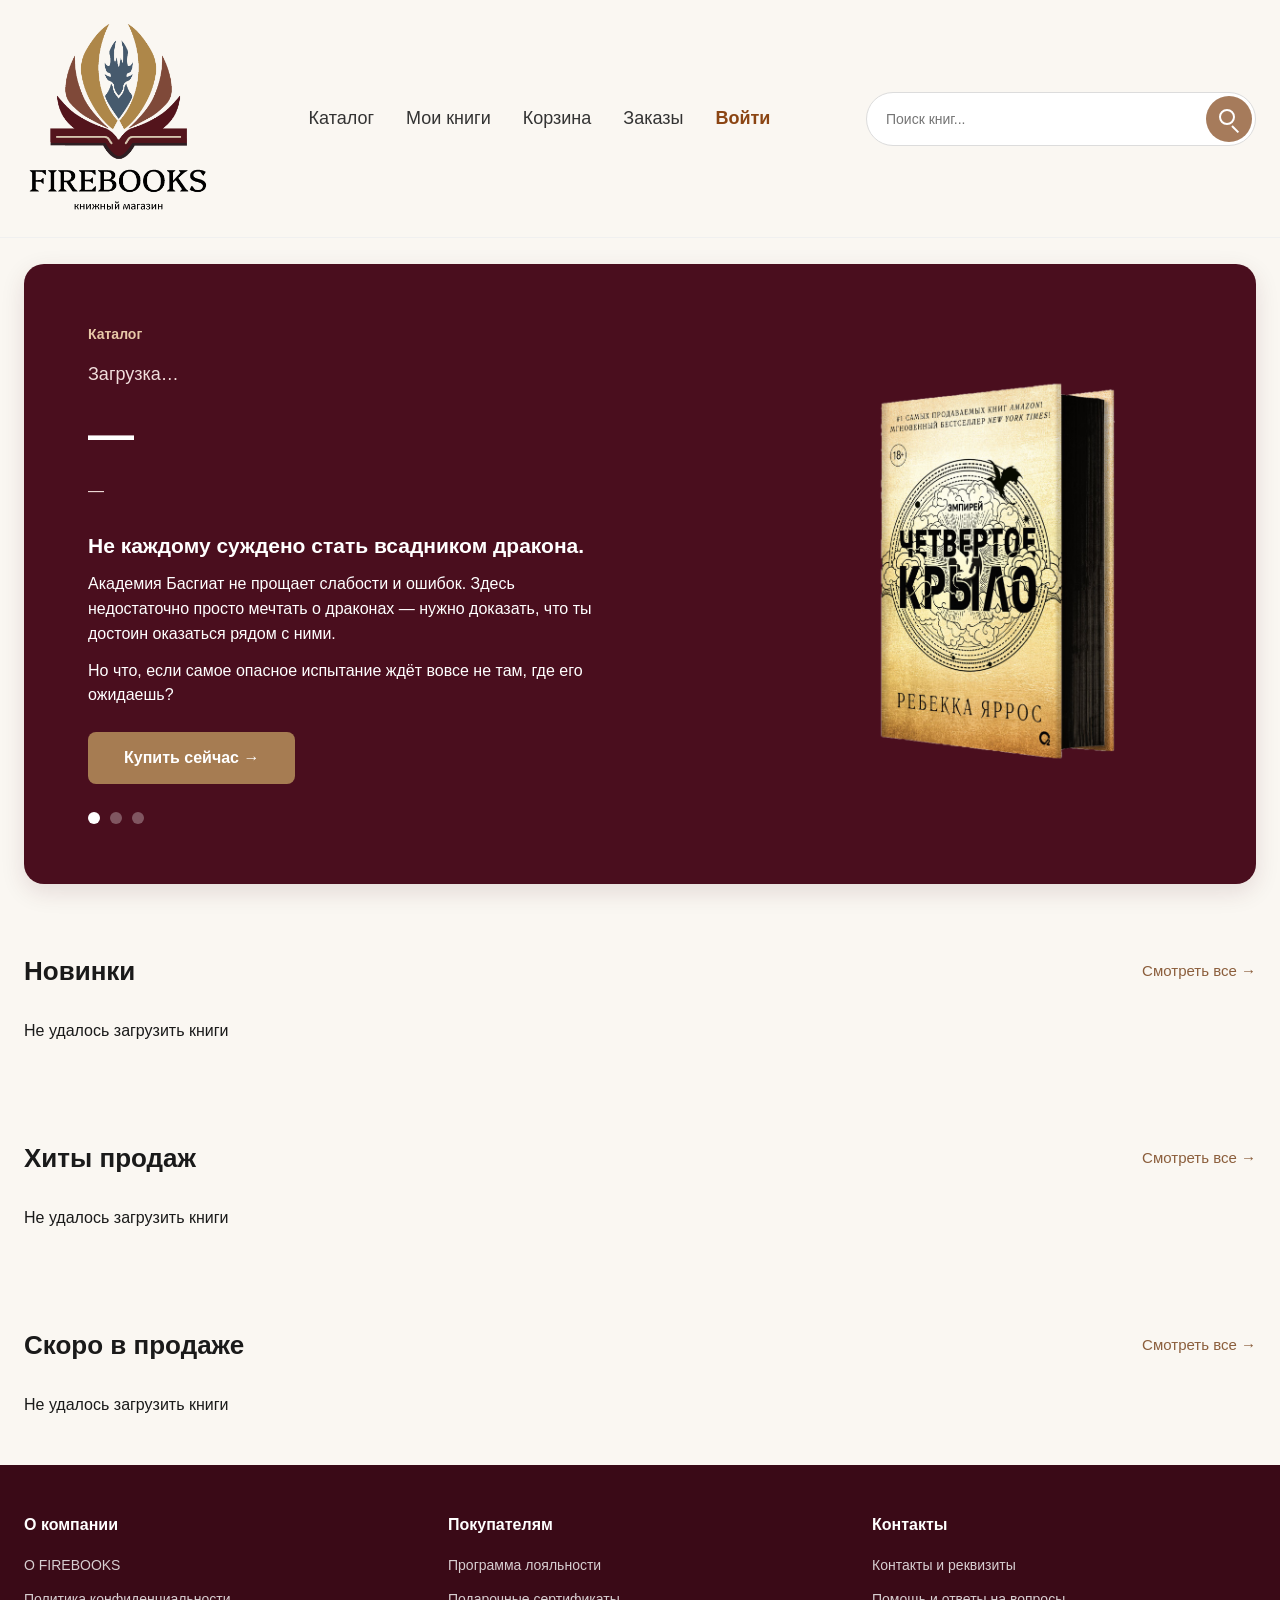
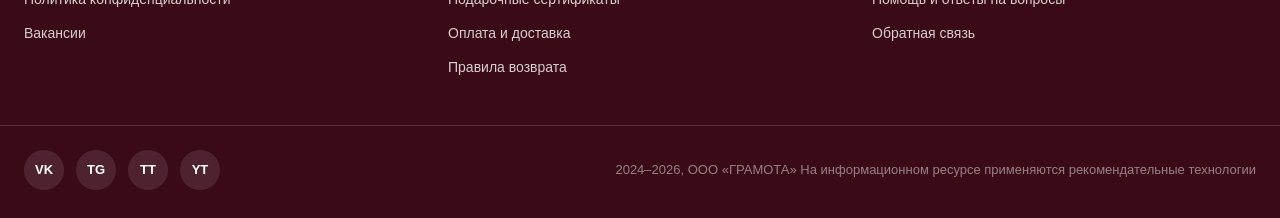
==== commit a286c4b3: "fp:добавление от 17.10.2026" ====
--- a/static/index.html
+++ b/static/index.html
@@ -20,7 +20,6 @@
         <li class="nav__item"><a href="/my-books" class="nav__link">Мои книги</a></li>
         <li class="nav__item"><a href="/cart" class="nav__link">Корзина</a></li>
         <li class="nav__item"><a href="/orders" class="nav__link">Заказы</a></li>
-        <li class="nav__item"><a href="/profile" class="nav__link">Профиль</a></li>
         <li class="nav__item"><a href="#" class="nav__link nav__link--login" id="login-trigger">Войти</a></li>
       </ul>
     </nav>
@@ -100,11 +99,33 @@
       <p class="hero__desc" id="hero-desc">Загрузка…</p>
       <h1 class="hero__title" id="hero-title">—</h1>
       <p class="hero__author" id="hero-author">—</p>
-      <a href="/catalog" class="btn btn--hero">Купить сейчас &rarr;</a>
+      <div class="hero__teaser">
+        <h3 class="hero__teaser-title" id="hero-teaser-title">
+          Не каждому суждено стать всадником дракона.
+        </h3>
+
+        <p id="hero-teaser-first">
+          Академия Басгиат не прощает слабости и ошибок.
+          Здесь недостаточно просто мечтать о драконах —
+          нужно доказать, что ты достоин оказаться рядом
+          с ними.
+        </p>
+
+        <p id="hero-teaser-second">
+          Но что, если самое опасное испытание ждёт вовсе
+          не там, где его ожидаешь?
+        </p>
+      </div>
+      <a href="/catalog" class="btn btn--hero" id="hero-buy">Купить сейчас &rarr;</a>
       <div class="hero__dots">
-        <span class="dot dot--active"></span>
-        <span class="dot"></span>
-        <span class="dot"></span>
+        <button type="button" class="dot dot--active"
+                aria-label="Четвёртое крыло"></button>
+
+        <button type="button" class="dot"
+                aria-label="Академия вампиров"></button>
+
+        <button type="button" class="dot"
+                aria-label="Гордость и предубеждение"></button>
       </div>
     </div>
     <div class="hero__cover">
@@ -171,7 +192,6 @@
       </ul>
     </div>
   </div>
-  <img src="/static/img/Безымянный-1.png" alt="FIREBOOKS" class="logo__img footer__logo">
   <div class="container footer__bottom">
     <div class="footer__socials">
       <a href="#" class="social" aria-label="VK">VK</a>
--- a/static/style.css
+++ b/static/style.css
@@ -2661,5 +2661,501 @@
   }
 }
 
-
-
+/* ==========================================
+   FIREBOOKS — улучшение дизайна сайта
+   ========================================== */
+
+/* 1. Расширяем содержимое страниц */
+.container {
+  max-width: 1400px;
+  padding-left: 24px;
+  padding-right: 24px;
+}
+
+.cabinet__wrapper {
+  max-width: 1400px;
+  padding-left: 24px;
+  padding-right: 24px;
+}
+
+/* 2. Приводим шапку к единому виду */
+.header__inner {
+  column-gap: 22px;
+  row-gap: 14px;
+  flex-wrap: wrap;
+}
+
+.header .nav__list {
+  gap: 20px;
+  align-items: center;
+}
+
+.header .nav__item,
+.header .nav__link {
+  white-space: nowrap;
+}
+
+/* 3. Защищаем поиск от сжатия */
+.header .search {
+  flex: 0 1 300px;
+  width: 300px;
+  min-width: 190px;
+  max-width: 300px;
+  align-items: center;
+}
+
+.header .search__input {
+  flex: 1 1 auto;
+  width: 100%;
+  min-width: 0;
+  height: 50px;
+  border-radius: 25px 0 0 25px;
+  border-right: none;
+}
+
+.header .search__btn {
+  position: relative;
+  flex: 0 0 50px;
+  width: 50px;
+  min-width: 50px;
+  height: 50px;
+  padding: 0;
+  border-radius: 50%;
+  color: #fff;
+  font-size: 0;
+}
+
+/* Одинаковая аккуратная лупа на всех страницах */
+.header .search__btn svg {
+  display: none;
+}
+
+.header .search__btn::before {
+  content: "";
+  position: absolute;
+  width: 16px;
+  height: 16px;
+  top: calc(50% - 10px);
+  left: calc(50% - 10px);
+  border: 2px solid currentColor;
+  border-radius: 50%;
+}
+
+.header .search__btn::after {
+  content: "";
+  position: absolute;
+  width: 9px;
+  height: 2px;
+  top: calc(50% + 6px);
+  left: calc(50% + 3px);
+  background: currentColor;
+  transform: rotate(45deg);
+  transform-origin: left center;
+}
+
+/* 4. Даём итоговой стоимости место в корзине */
+.cart__footer {
+  display: flex;
+  flex-wrap: wrap;
+  align-items: center;
+  justify-content: space-between;
+  gap: 24px;
+}
+
+.cart__summary {
+  flex: 1 1 190px;
+  min-width: 190px;
+  text-align: center;
+}
+
+.cart__total-price {
+  display: inline-block;
+  white-space: nowrap;
+  font-size: 24px;
+  font-weight: 700;
+}
+
+.cart__footer button {
+  flex-shrink: 0;
+  white-space: nowrap;
+}
+
+/* 5. Убираем только нижний логотип */
+.footer > .footer__logo {
+  display: none !important;
+}
+
+/* FIREBOOKS — размер верхнего меню */
+
+.header .nav__link {
+  font-size: 18px;
+  font-weight: 500;
+  white-space: nowrap;
+}
+
+.header .nav__link--login {
+  font-weight: 700;
+}
+
+/* FIREBOOKS — цельное поле поиска */
+
+.header .search {
+  display: flex;
+  align-items: center;
+  height: 54px;
+  padding: 3px;
+  border: 1px solid #dcdcdc;
+  border-radius: 999px;
+  background: #fff;
+  overflow: hidden;
+}
+
+.header .search__input {
+  flex: 1 1 auto;
+  min-width: 0;
+  height: 100%;
+  padding: 0 16px;
+  border: none;
+  border-radius: 0;
+  background: transparent;
+  outline: none;
+}
+
+.header .search__btn {
+  flex: 0 0 46px;
+  width: 46px;
+  min-width: 46px;
+  height: 46px;
+  border-radius: 50%;
+  margin: 0;
+}
+
+/* FIREBOOKS — просторное верхнее меню */
+
+.header .nav__list {
+  display: flex;
+  align-items: center;
+  flex-wrap: nowrap;
+  gap: 32px;
+}
+
+.header .nav__item {
+  flex-shrink: 0;
+}
+
+.header .nav__link {
+  white-space: nowrap;
+  font-size: 18px;
+}
+
+/* FIREBOOKS — главный баннер в виде карточки */
+
+.hero {
+  background: transparent;
+  padding: 36px 24px 24px;
+  overflow: visible;
+}
+
+.hero__inner {
+  max-width: 1352px;
+  margin: 0 auto;
+  padding: 48px 64px;
+
+  display: flex;
+  align-items: center;
+  justify-content: space-between;
+  gap: 56px;
+
+  background: var(--burgundy);
+  border-radius: 20px;
+  box-shadow: 0 8px 24px rgba(74, 14, 30, 0.12);
+}
+
+.hero__text {
+  flex: 1 1 0;
+  min-width: 0;
+  max-width: 580px;
+}
+
+.hero__badge {
+  color: #e7c9a8;
+  font-size: 14px;
+  font-weight: 600;
+  margin-bottom: 16px;
+}
+
+.hero__title {
+  color: #ffffff;
+  font-size: 46px;
+  line-height: 1.15;
+  margin-bottom: 18px;
+}
+
+.hero__desc,
+.hero__author {
+  color: #f1dedc;
+}
+
+.hero__desc {
+  margin-bottom: 20px;
+}
+
+.hero__author {
+  margin-bottom: 28px;
+}
+
+.hero .btn--hero {
+  border-radius: 8px;
+}
+
+.hero__dots .dot {
+  background: rgba(255, 255, 255, 0.3);
+}
+
+.hero__dots .dot--active {
+  background: #ffffff;
+}
+
+@media (max-width: 850px) {
+  .hero__inner {
+    padding: 36px 28px;
+    gap: 28px;
+    flex-direction: column;
+    align-items: flex-start;
+  }
+
+  .hero__cover {
+    width: 100%;
+    flex: none;
+  }
+
+  .hero__title {
+    font-size: 36px;
+  }
+}
+
+/* FIREBOOKS — компактнее главный баннер */
+
+.hero {
+  padding-top: 26px;
+  padding-bottom: 20px;
+}
+
+.hero__inner {
+  padding: 34px 64px;
+}
+
+/* FIREBOOKS — интригующий текст в баннере */
+
+.hero__teaser {
+  max-width: 520px;
+  margin: 16px 0 24px;
+  color: #f1dfd9;
+}
+
+.hero__teaser-title {
+  margin: 0 0 12px;
+  color: #ffffff;
+  font-size: 21px;
+  font-weight: 600;
+  line-height: 1.4;
+}
+
+.hero__teaser p {
+  margin: 0 0 12px;
+  font-size: 16px;
+  font-weight: 400;
+  line-height: 1.55;
+}
+
+.hero__teaser p:last-child {
+  margin-bottom: 0;
+}
+
+/* FIREBOOKS — читаемый текст главного баннера */
+
+.hero .hero__teaser,
+.hero .hero__teaser-title,
+.hero .hero__teaser p {
+  color: #ffffff;
+}
+
+.hero .hero__teaser-title {
+  font-size: 21px;
+  font-weight: 600;
+}
+
+.hero .hero__teaser p {
+  font-size: 16px;
+  line-height: 1.55;
+}
+
+/* FIREBOOKS — более длинная строка поиска */
+
+.header .search {
+  flex: 0 1 390px;
+  width: 390px;
+  max-width: 390px;
+  min-width: 220px;
+}
+
+/* FIREBOOKS — переключатели баннеров */
+
+.hero__dots {
+  display: flex;
+  align-items: center;
+  gap: 10px;
+}
+
+.hero__dots .dot {
+  display: block;
+  width: 12px;
+  height: 12px;
+  min-width: 12px;
+  padding: 0;
+  border: none;
+  border-radius: 50%;
+  background: rgba(255, 255, 255, 0.3);
+  cursor: pointer;
+  transition: background-color 0.2s ease;
+}
+
+.hero__dots .dot--active {
+  background: #ffffff;
+}
+
+.hero__dots .dot:focus-visible {
+  outline: 2px solid #d9b58a;
+  outline-offset: 4px;
+}
+
+/* FIREBOOKS — одинаковый размер всех трёх баннеров */
+
+.hero__inner {
+  min-height: 620px;
+  box-sizing: border-box;
+  align-items: center;
+}
+
+/* Одинаковое пространство для текста */
+.hero__text {
+  flex: 1 1 0;
+  min-width: 0;
+}
+
+/* Ограничиваем область обложки */
+.hero__cover {
+  flex: 0 0 360px;
+  width: 360px;
+  height: 460px;
+  display: flex;
+  align-items: center;
+  justify-content: center;
+}
+
+/* Не позволяем обложкам менять размер баннера */
+.hero__cover img {
+  max-width: 100%;
+  max-height: 100%;
+  width: auto;
+  height: auto;
+  object-fit: contain;
+}
+
+/* На узких экранах оставляем адаптивную высоту */
+@media (max-width: 850px) {
+  .hero__inner {
+    min-height: 0;
+  }
+
+  .hero__cover {
+    flex: none;
+    width: 100%;
+    height: 340px;
+  }
+}
+
+/* FIREBOOKS — книжные разделы главной страницы */
+
+.books-section .section-head {
+  display: flex;
+  align-items: center;
+  justify-content: space-between;
+  gap: 24px;
+  margin-bottom: 24px;
+}
+
+.books-section .section-all {
+  flex-shrink: 0;
+  white-space: nowrap;
+}
+
+/* Четыре книги в одном ряду */
+.books-section .book-grid {
+  display: grid;
+  grid-template-columns: repeat(4, minmax(0, 1fr));
+  gap: 24px;
+}
+
+/* Подготовка к небольшим экранам */
+@media (max-width: 900px) {
+  .books-section .book-grid {
+    grid-template-columns: repeat(2, minmax(0, 1fr));
+  }
+}
+
+@media (max-width: 550px) {
+  .books-section .book-grid {
+    grid-template-columns: 1fr;
+  }
+}
+
+/* FIREBOOKS — правильное расположение книжных разделов */
+
+/* Заголовок и книги больше не стоят бок о бок */
+.books-section > .container {
+  display: block;
+  width: 100%;
+}
+
+/* Заголовок слева, ссылка справа */
+.books-section .section-head {
+  display: flex;
+  width: 100%;
+  align-items: center;
+  justify-content: space-between;
+  gap: 24px;
+  margin-bottom: 28px;
+}
+
+.books-section .section-title {
+  margin: 0;
+  flex: 0 1 auto;
+}
+
+.books-section .section-all {
+  margin-left: auto;
+  flex-shrink: 0;
+  white-space: nowrap;
+}
+
+.books-section .book-grid {
+  display: grid;
+  width: 100%;
+  grid-template-columns: repeat(5, minmax(0, 1fr));
+  gap: 20px;
+  margin: 0;
+}
+
+/* На небольших экранах */
+@media (max-width: 900px) {
+  .books-section .book-grid {
+    grid-template-columns: repeat(2, minmax(0, 1fr));
+  }
+}
+
+@media (max-width: 550px) {
+  .books-section .book-grid {
+    grid-template-columns: 1fr;
+  }
+}
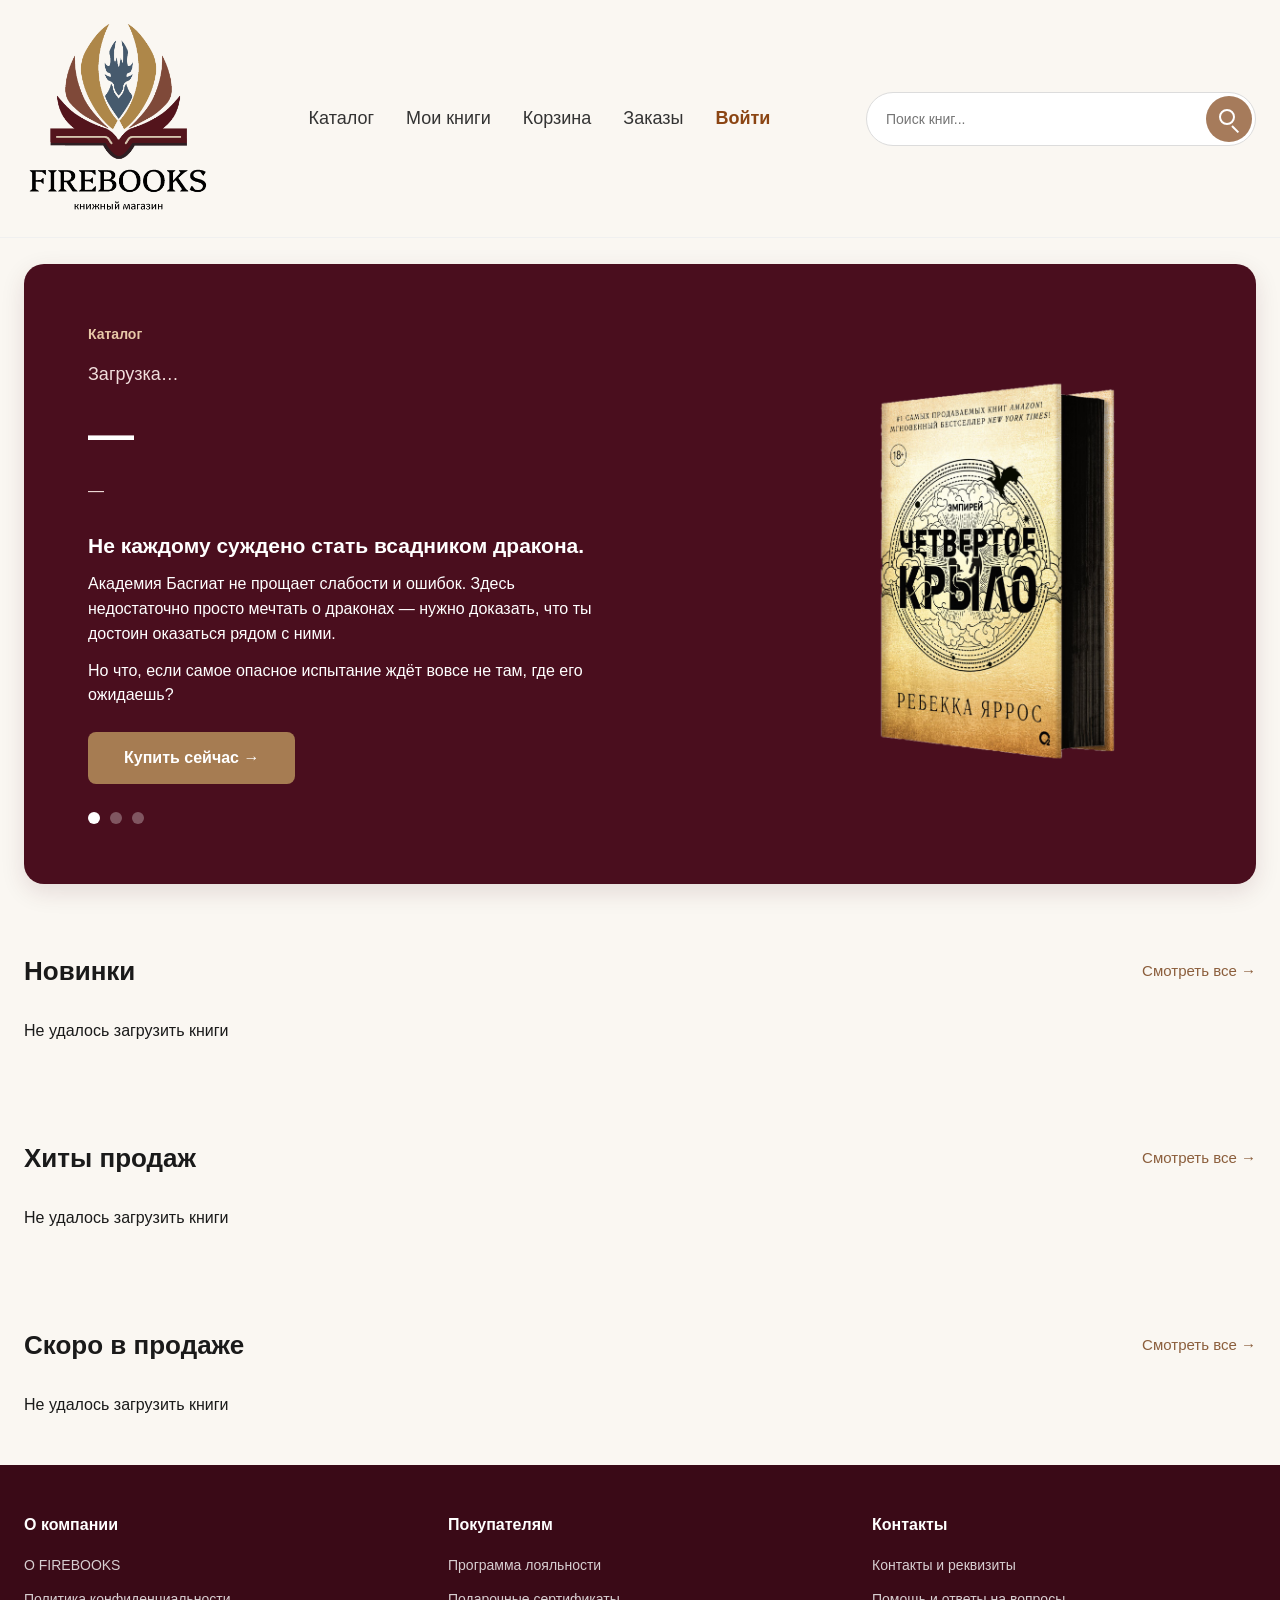
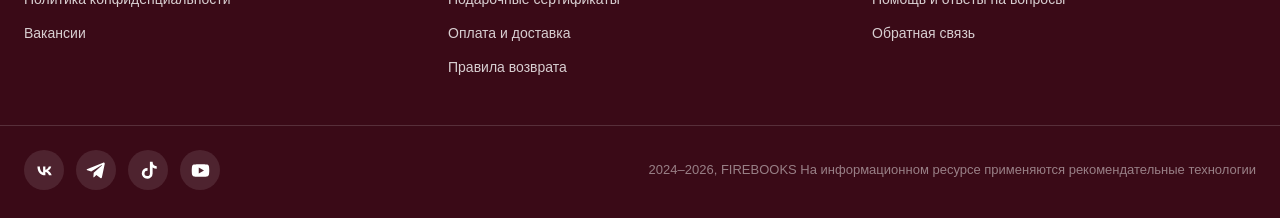
==== commit c2663b06: "fp:добавление от 21.10.2026" ====
--- a/static/index.html
+++ b/static/index.html
@@ -169,29 +169,52 @@
     <div class="footer__col">
       <h3 class="footer__heading">О компании</h3>
       <ul class="footer__list">
-        <li><a href="#">О FIREBOOKS</a></li>
-        <li><a href="#">Политика конфиденциальности</a></li>
-        <li><a href="#">Вакансии</a></li>
-      </ul>
-    </div>
+        <li>
+          <a href="/info?section=about">О FIREBOOKS</a>
+        </li>
+        <li>
+          <a href="/info?section=privacy">Политика конфиденциальности</a>
+        </li>
+        <li>
+          <a href="/info?section=careers">Вакансии</a>
+        </li>
+      </ul>
+    </div>
+
     <div class="footer__col">
       <h3 class="footer__heading">Покупателям</h3>
       <ul class="footer__list">
-        <li><a href="#">Программа лояльности</a></li>
-        <li><a href="#">Подарочные сертификаты</a></li>
-        <li><a href="#">Оплата и доставка</a></li>
-        <li><a href="#">Правила возврата</a></li>
-      </ul>
-    </div>
+        <li>
+          <a href="/info?section=loyalty">Программа лояльности</a>
+        </li>
+        <li>
+          <a href="/info?section=gift-cards">Подарочные сертификаты</a>
+        </li>
+        <li>
+          <a href="/info?section=delivery">Оплата и доставка</a>
+        </li>
+        <li>
+          <a href="/info?section=returns">Правила возврата</a>
+        </li>
+      </ul>
+    </div>
+
     <div class="footer__col">
       <h3 class="footer__heading">Контакты</h3>
       <ul class="footer__list">
-        <li><a href="#">Контакты и реквизиты</a></li>
-        <li><a href="#">Помощь и ответы на вопросы</a></li>
-        <li><a href="#">Обратная связь</a></li>
-      </ul>
-    </div>
-  </div>
+        <li>
+          <a href="/info?section=contacts">Контакты и реквизиты</a>
+        </li>
+        <li>
+          <a href="/info?section=faq">Помощь и ответы на вопросы</a>
+        </li>
+        <li>
+          <a href="/info?section=feedback">Обратная связь</a>
+        </li>
+      </ul>
+    </div>
+  </div>
+
   <div class="container footer__bottom">
     <div class="footer__socials">
       <a href="#" class="social" aria-label="VK">VK</a>
@@ -199,14 +222,17 @@
       <a href="#" class="social" aria-label="TikTok">TT</a>
       <a href="#" class="social" aria-label="YouTube">YT</a>
     </div>
-    <p class="footer__copyright">2024–2026, ООО «ГРАМОТА»
-      На информационном ресурсе применяются рекомендательные технологии
+
+    <p class="footer__copyright">
+      2024–2026, FIREBOOKS
+      На информационном ресурсе применяются
+      рекомендательные технологии
     </p>
   </div>
 </footer>
 
-<script src="/static/script.js"></script>
 <script src="/static/script.js"></script>
 <script src="/static/auth_frontend.js"></script>
+<script src="/static/firebooks_footer_links.js"></script>
 </body>
 </html>
--- a/static/style.css
+++ b/static/style.css
@@ -3158,4 +3158,385 @@
   .books-section .book-grid {
     grid-template-columns: 1fr;
   }
+}
+
+/* FIREBOOKS — сводные мобильные правила.
+   Добавить ПОСЛЕ десктопных стилей в static/style.css.
+   Заменяет старые присланные мобильные блоки, а не дополняет их.
+   Вёрстку profile.html / library.html не изменяет. */
+
+.mobile-promo { display: none; }
+
+@media (max-width: 768px) {
+  /* Общая ширина */
+  .container {
+    width: 100%;
+    max-width: 100%;
+    padding-left: 16px;
+    padding-right: 16px;
+    gap: 20px;
+  }
+
+  /* Шапка */
+  .header { padding: 16px 0; }
+  .header .header__inner {
+    display: flex;
+    flex-direction: column;
+    align-items: stretch;
+    gap: 16px;
+  }
+  .header .logo { justify-content: center; }
+  .header .logo__img { width: 115px; height: 115px; }
+  .header .nav { width: 100%; }
+  .header .nav__list {
+    display: flex;
+    flex-wrap: wrap;
+    align-items: center;
+    justify-content: center;
+    gap: 10px 12px;
+  }
+  .header .nav__item { flex-shrink: 0; }
+  .header .nav__list > .nav__item:last-child {
+    position: static;
+    margin: 0;
+  }
+  .header .nav__link,
+  .header .nav__link--login,
+  .header .nav__link--user {
+    font-size: 13px;
+    white-space: nowrap;
+  }
+  .header .search {
+    flex: none;
+    width: 100%;
+    max-width: 100%;
+    min-width: 0;
+    height: 48px;
+  }
+  .header .search__btn {
+    flex: 0 0 40px;
+    width: 40px;
+    min-width: 40px;
+    height: 40px;
+  }
+
+  /* Оригинальный баннер: финальная одобренная версия */
+  .hero {
+    display: block;
+    padding: 18px 14px 10px;
+    overflow: visible;
+  }
+  .hero .hero__inner {
+    position: relative;
+    display: grid;
+    grid-template-columns: minmax(0, 1fr) 105px;
+    align-items: center;
+    gap: 12px;
+    width: 100%;
+    height: 290px;
+    min-height: 290px;
+    max-height: 290px;
+    padding: 18px 16px;
+    box-sizing: border-box;
+    overflow: hidden;
+    background: var(--burgundy);
+    background-image: none;
+    border-radius: 18px;
+  }
+  .hero .hero__text {
+    display: flex;
+    flex-direction: column;
+    justify-content: center;
+    flex: none;
+    width: 100%;
+    max-width: none;
+    min-width: 0;
+    min-height: 0;
+    height: 100%;
+    padding-bottom: 24px;
+    box-sizing: border-box;
+  }
+  .hero .hero__badge { font-size: 11px; margin-bottom: 6px; }
+  .hero .hero__title {
+    font-size: 20px;
+    line-height: 1.2;
+    margin-bottom: 8px;
+    overflow-wrap: anywhere;
+    display: -webkit-box;
+    -webkit-box-orient: vertical;
+    overflow: hidden;
+  }
+  .hero .hero__author { font-size: 13px; margin-bottom: 8px; }
+  .hero .hero__desc,
+  .hero .hero__teaser p { display: none; }
+  .hero .hero__teaser { margin: 6px 0 12px; }
+  .hero .hero__teaser-title {
+    font-size: 12px;
+    line-height: 1.35;
+    margin: 0;
+    display: -webkit-box;
+    -webkit-box-orient: vertical;
+    overflow: hidden;
+  }
+  .hero .btn--hero {
+    display: inline-block;
+    align-self: flex-start;
+    max-width: 100%;
+    padding: 10px 12px;
+    font-size: 12px;
+    border-radius: 8px;
+    background: var(--brown-light);
+    background-image: none;
+  }
+  .hero .hero__cover {
+    display: flex;
+    grid-column: 2;
+    grid-row: 1;
+    flex: none;
+    width: 105px;
+    height: 175px;
+    min-width: 0;
+    align-self: center;
+    justify-self: center;
+    align-items: center;
+    justify-content: center;
+  }
+  .hero .hero__cover img {
+    display: block;
+    width: 100%;
+    height: 100%;
+    max-width: 100%;
+    max-height: 100%;
+    object-fit: contain;
+  }
+  .hero .hero__dots {
+    position: absolute;
+    display: flex;
+    gap: 8px;
+    left: 16px;
+    bottom: 14px;
+    margin: 0;
+    padding: 0;
+  }
+  .hero .hero__dots .dot {
+    width: 9px;
+    height: 9px;
+    min-width: 9px;
+  }
+
+  /* Книжные разделы — две карточки */
+  .books-section { padding: 28px 0; }
+  .books-section > .container { display: block; }
+  .books-section .section-head {
+    display: flex;
+    flex-wrap: wrap;
+    align-items: center;
+    gap: 10px;
+  }
+  .books-section .section-title { font-size: 23px; }
+  .books-section .section-all { font-size: 14px; }
+  .books-section .book-grid,
+  .catalog-grid {
+    display: grid;
+    grid-template-columns: repeat(2, minmax(0, 1fr));
+    gap: 12px;
+  }
+  .book-card { min-width: 0; }
+  .book-card__info { padding: 10px; }
+  .book-card__title { font-size: 13px; line-height: 1.35; }
+  .book-card__author,
+  .book-card__type { font-size: 12px; }
+  .book-card__new-price { font-size: 15px; }
+  .book-card__old-price { font-size: 12px; }
+  .book-card__prices { flex-wrap: wrap; gap: 4px 6px; }
+  .book-card__btn { font-size: 13px; padding: 10px 5px; }
+  .book-card__discount { font-size: 11px; padding: 3px 6px; }
+
+  /* Каталог */
+  .catalog-page > .container { display: block; width: 100%; }
+  .catalog-heading,
+  .catalog-toolbar,
+  .catalog-results,
+  .catalog-grid { width: 100%; min-width: 0; }
+  .catalog-toolbar { flex-direction: column; align-items: stretch; }
+  .catalog-filters { flex-wrap: wrap; }
+
+  /* Заказы и личный кабинет */
+  .cabinet { padding: 24px 0 36px; }
+  .cabinet > .container {
+    display: block;
+    width: 100%;
+    max-width: 100%;
+  }
+  .cabinet__wrapper { gap: 20px; padding: 0 16px; }
+  .cabinet__title {
+    font-size: 24px;
+    line-height: 1.3;
+    margin-bottom: 16px;
+  }
+  .cabinet__section { width: 100%; min-width: 0; }
+  .cabinet__section .section-title { font-size: 20px; line-height: 1.35; }
+  .cabinet__section .section-head { margin-bottom: 18px; }
+  #orders-list { width: 100%; min-width: 0; }
+  .sidebar {
+    width: 100%;
+    padding: 12px 0;
+    border-radius: 14px;
+  }
+  .sidebar__user { padding: 0 14px 12px; margin-bottom: 8px; }
+  .sidebar__avatar { width: 36px; height: 36px; font-size: 16px; }
+  .sidebar__nav {
+    display: grid;
+    grid-template-columns: repeat(2, minmax(0, 1fr));
+    gap: 6px;
+    padding: 0 10px;
+  }
+  .sidebar__item {
+    min-width: 0;
+    min-height: 44px;
+    padding: 9px 8px;
+    margin: 0;
+    font-size: 13px;
+    gap: 6px;
+    justify-content: flex-start;
+  }
+  .sidebar__item svg { width: 17px; height: 17px; }
+  .sidebar__badge { margin-left: auto; padding: 2px 7px; font-size: 11px; }
+  .sidebar__bottom {
+    display: flex;
+    flex-direction: row;
+    flex-wrap: wrap;
+    gap: 8px 16px;
+    padding: 10px 14px 0;
+    margin-top: 8px;
+  }
+  .sidebar__bottom-link { font-size: 12px; }
+  .profile__heading { font-size: 19px; margin-bottom: 14px; }
+  .cabinet__content .section-head { flex-wrap: wrap; gap: 10px; }
+  .btn--logout { font-size: 12px; padding: 8px 12px; }
+
+  /* Корзина */
+  .cart { padding: 24px 0 40px; }
+  .cart > .container {
+    display: block;
+    width: 100%;
+    max-width: 100%;
+    padding: 0 16px;
+  }
+  .cart__title { font-size: 26px; margin-bottom: 10px; }
+  .cart__select-all { margin-bottom: 16px; padding: 8px 0; }
+  .cart__items {
+    width: 100%;
+    min-width: 0;
+    margin-bottom: 20px;
+    overflow: hidden;
+  }
+  .cart__item {
+    display: grid;
+    grid-template-columns: 24px minmax(0, 1fr) auto;
+    gap: 12px 10px;
+    align-items: center;
+    padding: 16px 12px;
+  }
+  .cart__item > .checkbox { grid-column: 1; grid-row: 1; }
+  .cart__product {
+    grid-column: 2 / 4;
+    grid-row: 1;
+    display: flex;
+    align-items: center;
+    gap: 12px;
+    min-width: 0;
+  }
+  .cart__image { flex: 0 0 68px; }
+  .cart__image img { width: 68px; height: 94px; object-fit: cover; }
+  .cart__info { min-width: 0; overflow-wrap: anywhere; }
+  .cart__item-title { font-size: 15px; line-height: 1.35; }
+  .cart__author { font-size: 13px; }
+  .cart__price {
+    grid-column: 2;
+    grid-row: 2;
+    min-width: 0;
+    align-items: flex-start;
+  }
+  .cart__new-price { font-size: 18px; }
+  .cart__quantity { grid-column: 3; grid-row: 2; justify-self: end; }
+  .btn--quantity { width: 30px; height: 34px; }
+  .cart__input { width: 36px; height: 34px; font-size: 14px; }
+  .cart__item > .btn--remove {
+    grid-column: 3;
+    grid-row: 3;
+    justify-self: end;
+  }
+  .cart__footer {
+    display: flex;
+    flex-direction: column;
+    align-items: stretch;
+    gap: 18px;
+    width: 100%;
+    padding-top: 20px;
+  }
+  .cart__footer[hidden] { display: none; }
+  #remove-selected { justify-content: center; width: 100%; }
+  .cart__summary { flex: none; width: 100%; text-align: right; }
+  .cart__total-price { font-size: 24px; }
+  #cart-checkout {
+    width: 100%;
+    padding: 14px;
+    font-size: 16px;
+    background: #6b1728;
+    background-image: none;
+  }
+
+  /* Подвал */
+  .footer { padding: 32px 0 24px; }
+  .footer .footer__inner {
+    display: grid;
+    grid-template-columns: 1fr;
+    gap: 24px;
+  }
+  .footer .footer__bottom {
+    display: flex;
+    flex-direction: column;
+    align-items: flex-start;
+    gap: 20px;
+  }
+  .footer__copyright { text-align: left; overflow-wrap: anywhere; }
+  .footer__socials { flex-wrap: wrap; }
+}
+
+.footer__recommend-link {
+  color: inherit;
+  text-decoration: none;
+  cursor: pointer;
+}
+
+.footer__recommend-link:hover {
+  text-decoration: underline;
+  text-underline-offset: 3px;
+}
+
+.footer__recommend-link:focus-visible {
+  outline: 2px solid currentColor;
+  outline-offset: 3px;
+}
+
+/* FIREBOOKS — иконки социальных сетей */
+
+.footer__socials .social {
+  display: inline-flex;
+  align-items: center;
+  justify-content: center;
+  flex-shrink: 0;
+}
+
+.footer__socials .social svg {
+  display: block;
+  width: 21px;
+  height: 21px;
+  fill: currentColor;
+  transition: transform 0.2s ease;
+}
+
+.footer__socials .social:hover svg {
+  transform: scale(1.1);
 }
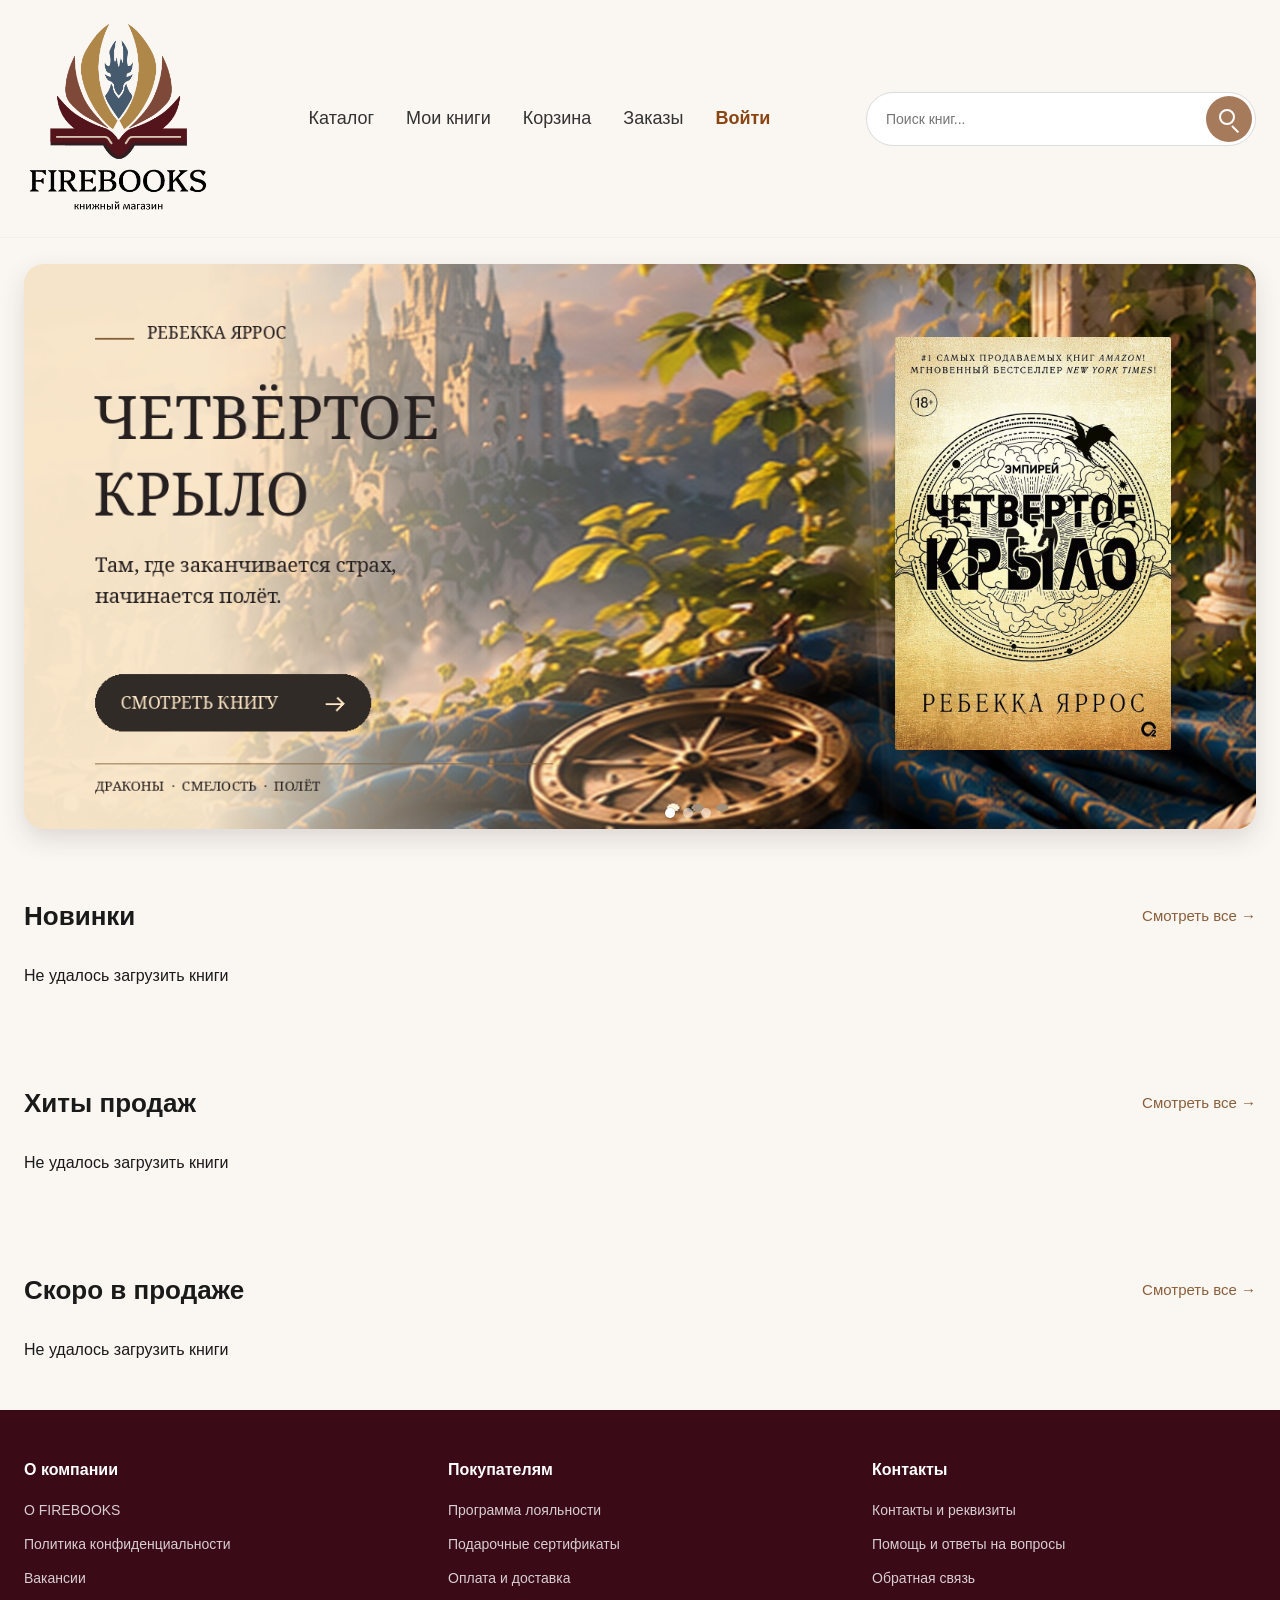
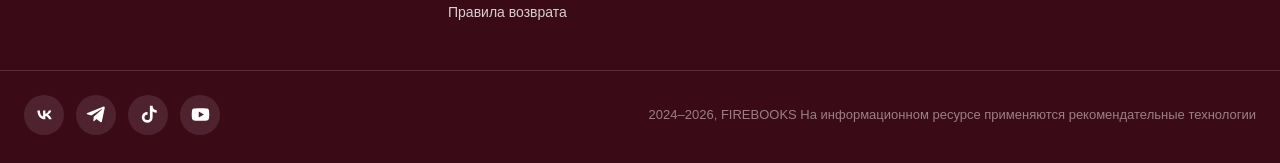
==== commit d44f8114: "fp:добавление от 23.11.2026" ====
--- a/static/index.html
+++ b/static/index.html
@@ -5,6 +5,7 @@
   <meta name="viewport" content="width=device-width, initial-scale=1.0">
   <title>FIREBOOKS — книжный магазин</title>
   <link rel="stylesheet" href="/static/style.css">
+  <link rel="stylesheet" href="/static/hero-art.css">
 </head>
 <body>
 
@@ -234,5 +235,6 @@
 <script src="/static/script.js"></script>
 <script src="/static/auth_frontend.js"></script>
 <script src="/static/firebooks_footer_links.js"></script>
+<script src="/static/hero-art.js"></script>
 </body>
 </html>
--- a/static/style.css
+++ b/static/style.css
@@ -3539,4 +3539,90 @@
 
 .footer__socials .social:hover svg {
   transform: scale(1.1);
+}
+
+/* =========================================
+   FIREBOOKS — ИСПРАВЛЕНИЯ БИБЛИОТЕКИ
+   ========================================= */
+
+/* Компактные карточки только в библиотеке */
+
+#library-grid {
+  display: grid;
+  grid-template-columns: repeat(
+    5,
+    minmax(0, 1fr)
+  );
+  gap: 18px;
+}
+
+/* Изображения обложек */
+
+#library-grid .book-card__cover img {
+  object-fit: contain;
+  background: #f8f5f0;
+}
+
+/* Информация под обложкой */
+
+#library-grid .book-card__info {
+  padding: 12px;
+}
+
+/* =========================================
+   ОДИНАКОВЫЕ КРУГЛЫЕ СЧЁТЧИКИ
+   ========================================= */
+
+.cabinet .sidebar__badge {
+  min-width: 30px;
+  margin-left: auto;
+  text-align: center;
+  border-radius: 999px;
+}
+
+/* =========================================
+   АДАПТИВНОСТЬ БИБЛИОТЕКИ
+   ========================================= */
+
+/* Средние экраны */
+
+@media (max-width: 1399px) {
+  #library-grid {
+    grid-template-columns: repeat(
+      4,
+      minmax(0, 1fr)
+    );
+  }
+}
+
+/* Планшеты */
+
+@media (max-width: 1000px) {
+  #library-grid {
+    grid-template-columns: repeat(
+      3,
+      minmax(0, 1fr)
+    );
+  }
+}
+
+/* Телефоны */
+
+@media (max-width: 650px) {
+  #library-grid {
+    grid-template-columns: repeat(
+      2,
+      minmax(0, 1fr)
+    );
+
+    gap: 12px;
+  }
+}
+
+/* Очень маленькие экраны */
+
+@media (max-width: 360px) {
+  #library-grid {
+    grid-template-columns: 1fr;
+  }
 }
--- a/static/hero-art.css
+++ b/static/hero-art.css
@@ -0,0 +1,395 @@
+/* FIREBOOKS — утверждённые баннеры */
+
+.hero .hero__inner {
+  --fb-scene: url("/static/img/FIREBOOKS_bookfree_banner_1.png");
+  --fb-ink: #29201b;
+  --fb-author: #765033;
+  --fb-button: #30251f;
+  --fb-button-text: #fff1db;
+  --fb-mobile-bg: #f8e7cd;
+  --fb-mobile-gradient: linear-gradient(
+    90deg,
+    #f8e7cd 0%,
+    #f8e7cd 56%,
+    rgba(248, 231, 205, .9) 75%,
+    transparent 100%
+  );
+  --fb-dots-left: 52%;
+
+  position: relative;
+  display: block !important;
+  width: 100%;
+  max-width: 1352px;
+  aspect-ratio: 1352 / 620;
+
+  height: auto !important;
+  min-height: 0 !important;
+  max-height: none !important;
+
+  padding: 0 !important;
+  margin: 0 auto;
+  overflow: hidden;
+
+  border-radius: 20px;
+  background-color: var(--fb-mobile-bg);
+  background-image: var(--fb-scene);
+  background-size: 100% 100%;
+  background-repeat: no-repeat;
+  background-position: center;
+
+  box-shadow: 0 10px 26px rgba(48, 26, 25, .14);
+}
+
+/* ВТОРОЙ БАННЕР */
+
+.hero .hero__inner[data-fb-slide="2"] {
+  --fb-scene: url("/static/img/FIREBOOKS_bookfree_banner_2.png");
+  --fb-ink: #ffe1a9;
+  --fb-author: #f2bf78;
+  --fb-button: #7a132b;
+  --fb-button-text: #ffe5b9;
+  --fb-mobile-bg: #330512;
+  --fb-mobile-gradient: linear-gradient(
+    90deg,
+    #330512 0%,
+    #330512 56%,
+    rgba(51, 5, 18, .9) 75%,
+    transparent 100%
+  );
+  --fb-dots-left: 49%;
+}
+
+/* ТРЕТИЙ БАННЕР */
+
+.hero .hero__inner[data-fb-slide="3"] {
+  --fb-scene: url("/static/img/FIREBOOKS_bookfree_banner_3.png");
+  --fb-ink: #284761;
+  --fb-author: #557998;
+  --fb-button: #315779;
+  --fb-button-text: #ffffff;
+  --fb-mobile-bg: #e3eff8;
+  --fb-mobile-gradient: linear-gradient(
+    90deg,
+    #e3eff8 0%,
+    #e3eff8 56%,
+    rgba(227, 239, 248, .9) 75%,
+    transparent 100%
+  );
+  --fb-dots-left: 53%;
+}
+
+/* ТЕКСТОВАЯ ОБЛАСТЬ */
+
+.hero .hero__text {
+  position: absolute;
+  inset: 0;
+  z-index: 2;
+
+  width: 100%;
+  max-width: none;
+  height: 100%;
+  padding: 0;
+  margin: 0;
+
+  pointer-events: none;
+}
+
+/*
+  На компьютере текст уже нарисован на фоне.
+  Скрываем повторение, сохраняя HTML для доступности.
+*/
+
+.hero .hero__text > :not(#hero-buy):not(.hero__dots) {
+  position: absolute;
+  width: 1px;
+  height: 1px;
+  padding: 0;
+  margin: -1px;
+  overflow: hidden;
+  clip-path: inset(50%);
+  white-space: nowrap;
+}
+
+/* КЛИКАБЕЛЬНАЯ ОБЛАСТЬ ПОВЕРХ КНОПКИ */
+
+.hero #hero-buy {
+  position: absolute;
+  left: 5.8%;
+  top: 72.5%;
+
+  width: 22.4%;
+  height: 10%;
+
+  padding: 0;
+  margin: 0;
+
+  opacity: 0;
+  pointer-events: auto;
+  cursor: pointer;
+}
+
+/* При переходе клавиатурой кнопка становится видимой */
+
+.hero #hero-buy:focus-visible {
+  opacity: 1;
+  display: flex;
+  align-items: center;
+  justify-content: center;
+
+  border-radius: 999px;
+  background: var(--fb-button);
+  color: var(--fb-button-text);
+
+  outline: 3px solid #f3c987;
+  outline-offset: 3px;
+}
+
+/* ТОЧКИ ПЕРЕКЛЮЧЕНИЯ */
+
+.hero .hero__dots {
+  position: absolute;
+  z-index: 4;
+
+  left: var(--fb-dots-left);
+  bottom: 2%;
+
+  display: flex;
+  gap: 8px;
+  margin: 0;
+
+  pointer-events: auto;
+}
+
+.hero .hero__dots .dot {
+  width: 10px;
+  height: 10px;
+  min-width: 10px;
+
+  padding: 0;
+  border: 0;
+  border-radius: 50%;
+
+  background: rgba(255, 255, 255, .5);
+  cursor: pointer;
+}
+
+.hero .hero__dots .dot--active {
+  background: #ffffff;
+  box-shadow: 0 0 0 1px rgba(0, 0, 0, .1);
+}
+
+/* НАСТОЯЩАЯ ОБЛОЖКА КНИГИ */
+
+.hero .hero__cover {
+  position: absolute;
+  z-index: 3;
+
+  top: 13%;
+  right: 6.9%;
+
+  width: 24%;
+  height: 73%;
+
+  display: flex;
+  align-items: center;
+  justify-content: flex-end;
+
+  margin: 0;
+}
+
+.hero .hero__cover img {
+  display: block;
+
+  width: auto !important;
+  height: 100% !important;
+
+  max-width: 100% !important;
+  max-height: 100% !important;
+
+  object-fit: contain;
+  border-radius: 2px;
+
+  box-shadow: 8px 13px 18px rgba(15, 12, 16, .25);
+}
+
+/* МОБИЛЬНАЯ ВЕРСИЯ */
+
+@media (max-width: 768px) {
+
+  .hero .hero__inner {
+    display: grid !important;
+
+    grid-template-columns:
+      minmax(0, 1fr)
+      minmax(92px, 34%);
+
+    align-items: center;
+    gap: 10px;
+
+    aspect-ratio: auto;
+
+    height: 290px !important;
+    min-height: 290px !important;
+    max-height: 290px !important;
+
+    padding: 18px 14px 34px !important;
+
+    background-image:
+      var(--fb-mobile-gradient),
+      var(--fb-scene);
+
+    background-size: 100% 100%, auto 100%;
+    background-position: center, right center;
+
+    border-radius: 18px;
+  }
+
+  /* Возвращаем настоящий HTML-текст */
+
+  .hero .hero__text {
+    position: relative;
+    inset: auto;
+    z-index: 2;
+
+    display: flex;
+    flex-direction: column;
+    justify-content: center;
+    align-items: flex-start;
+
+    width: 100%;
+    height: auto;
+    min-width: 0;
+    padding: 0;
+
+    pointer-events: auto;
+  }
+
+  .hero .hero__text > :not(#hero-buy):not(.hero__dots) {
+    position: static;
+    width: auto;
+    height: auto;
+    margin: 0;
+    overflow: visible;
+    clip-path: none;
+    white-space: normal;
+  }
+
+  .hero .hero__badge,
+  .hero .hero__desc,
+  .hero .hero__teaser p {
+    display: none !important;
+  }
+
+  /* АВТОР */
+
+  .hero .hero__author {
+    order: 0;
+
+    color: var(--fb-author);
+
+    font: 500 10px/1.35 Georgia, serif;
+    letter-spacing: .07em;
+    text-transform: uppercase;
+
+    margin-bottom: 7px !important;
+  }
+
+  /* НАЗВАНИЕ */
+
+  .hero .hero__title {
+    order: 1;
+    display: block;
+
+    color: var(--fb-ink);
+
+    font: 500 clamp(17px, 4.9vw, 24px)/1.1
+      Georgia, serif;
+
+    text-transform: uppercase;
+    overflow-wrap: anywhere;
+
+    margin-bottom: 10px !important;
+  }
+
+  /* ОПИСАНИЕ */
+
+  .hero .hero__teaser {
+    order: 2;
+    margin-bottom: 12px !important;
+  }
+
+  .hero .hero__teaser-title {
+    display: -webkit-box;
+    -webkit-box-orient: vertical;
+    -webkit-line-clamp: 2;
+    line-clamp: 2;
+
+    overflow: hidden;
+
+    color: var(--fb-ink) !important;
+    font: 400 11px/1.4 Georgia, serif;
+  }
+
+  /* КНОПКА НА ТЕЛЕФОНЕ */
+
+  .hero #hero-buy {
+    position: static;
+    order: 3;
+
+    display: inline-flex;
+    align-items: center;
+    justify-content: center;
+
+    width: auto;
+    height: auto;
+    min-height: 36px;
+
+    padding: 8px 12px;
+    opacity: 1;
+
+    background: var(--fb-button);
+    color: var(--fb-button-text);
+
+    border: 1px solid var(--fb-author);
+    border-radius: 999px;
+
+    font: 500 11px/1.2 Georgia, serif;
+    white-space: nowrap;
+
+    pointer-events: auto;
+  }
+
+  /* ОБЛОЖКА НА ТЕЛЕФОНЕ */
+
+  .hero .hero__cover {
+    position: relative;
+    top: auto;
+    right: auto;
+
+    grid-column: 2;
+    grid-row: 1;
+
+    justify-self: center;
+    justify-content: center;
+
+    width: 100%;
+    height: 180px;
+    min-width: 0;
+  }
+
+  .hero .hero__cover img {
+    width: auto !important;
+    height: auto !important;
+
+    max-width: 100% !important;
+    max-height: 175px !important;
+  }
+
+  /* ТОЧКИ НА ТЕЛЕФОНЕ */
+
+  .hero .hero__dots {
+    left: 14px;
+    bottom: 12px;
+    gap: 9px;
+  }
+}
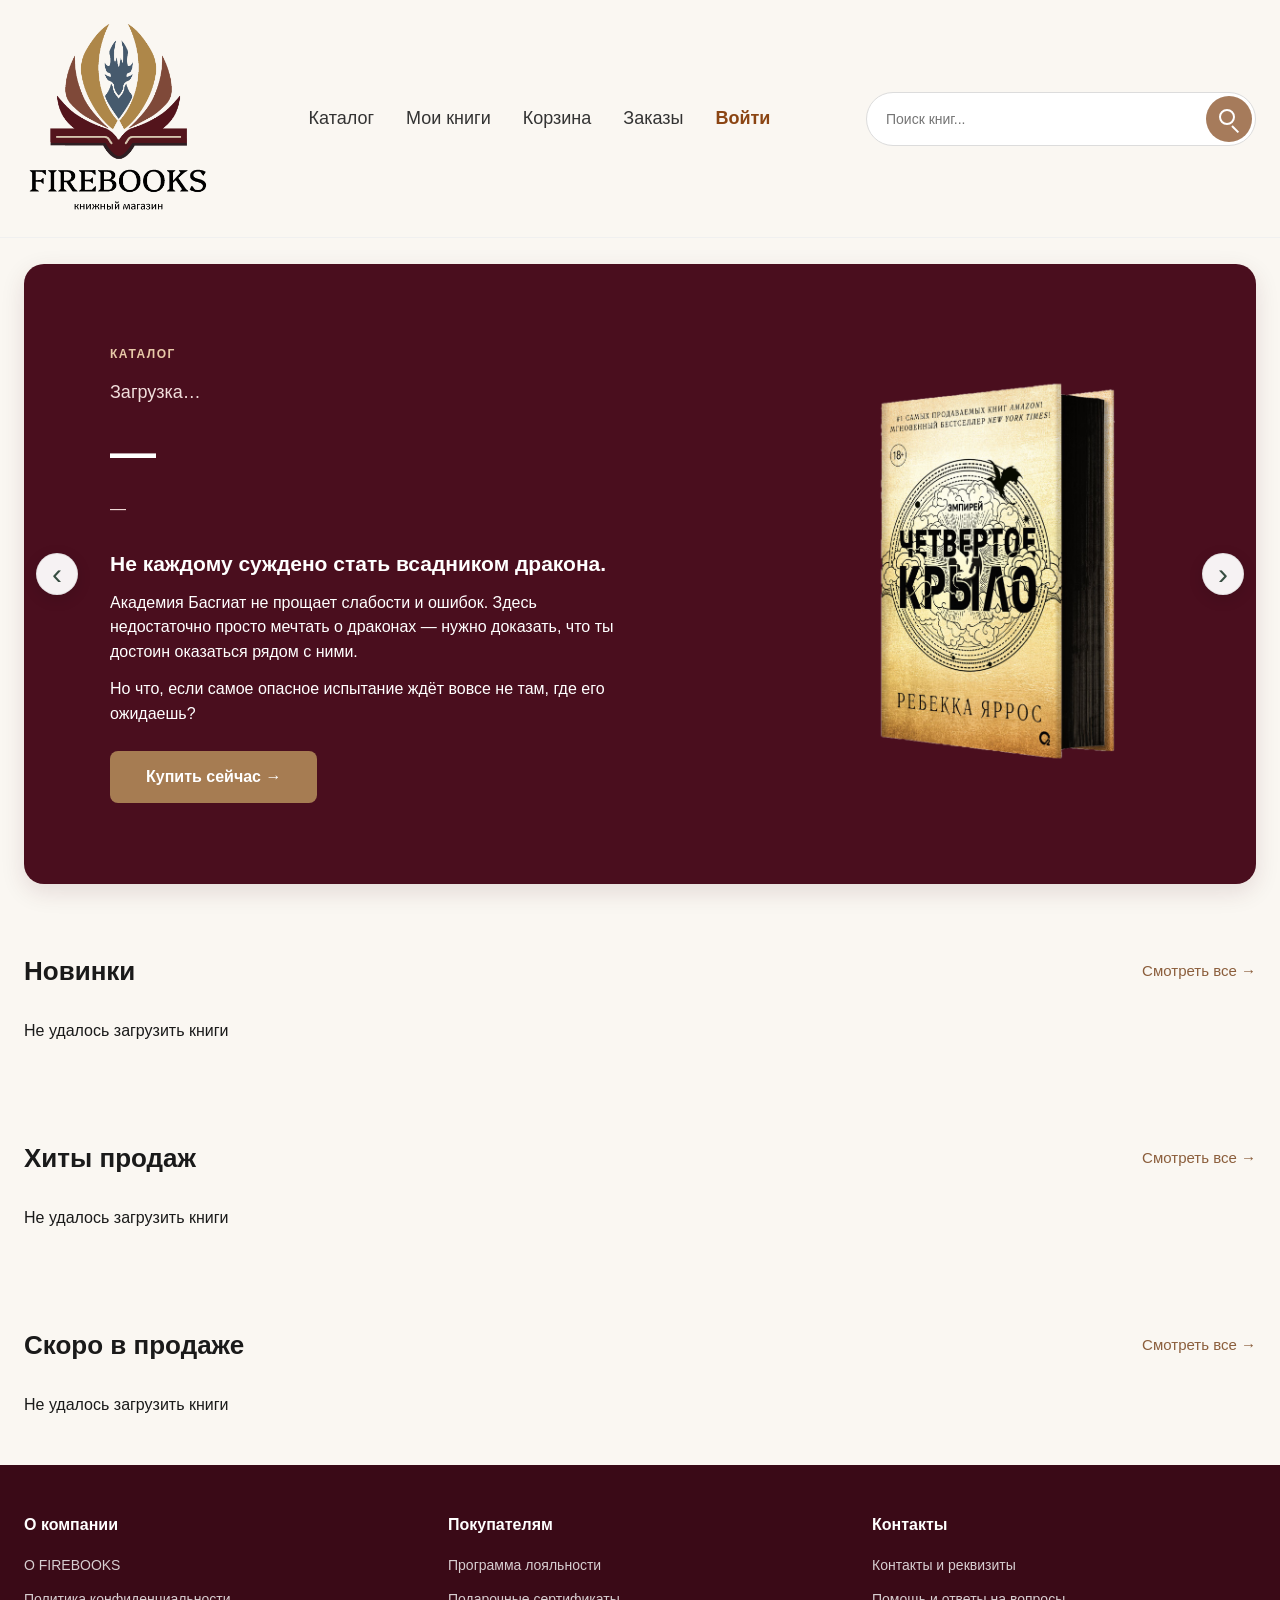
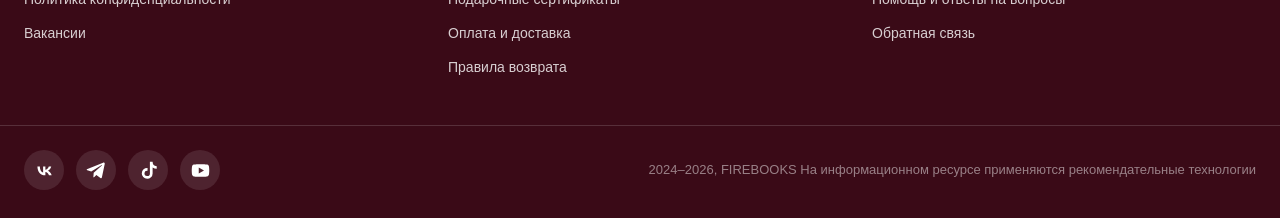
==== commit a7c14ea8: "fp:добавление от 24.10.2026" ====
--- a/static/index.html
+++ b/static/index.html
@@ -5,7 +5,7 @@
   <meta name="viewport" content="width=device-width, initial-scale=1.0">
   <title>FIREBOOKS — книжный магазин</title>
   <link rel="stylesheet" href="/static/style.css">
-  <link rel="stylesheet" href="/static/hero-art.css">
+  <!-- <link rel="stylesheet" href="/static/hero-art.css"> -->
 </head>
 <body>
 
@@ -118,20 +118,24 @@
         </p>
       </div>
       <a href="/catalog" class="btn btn--hero" id="hero-buy">Купить сейчас &rarr;</a>
-      <div class="hero__dots">
-        <button type="button" class="dot dot--active"
-                aria-label="Четвёртое крыло"></button>
-
-        <button type="button" class="dot"
-                aria-label="Академия вампиров"></button>
-
-        <button type="button" class="dot"
-                aria-label="Гордость и предубеждение"></button>
-      </div>
     </div>
     <div class="hero__cover">
       <img id="hero-cover" src="/static/img/0194612e-c1aa-77ef-b35f-892218e71e36.png" alt="Обложка Четвёртое крыло">
     </div>
+    <!-- Стрелки переключения баннеров -->
+    <button
+      type="button"
+      class="hero__arrow hero__arrow--prev"
+      id="hero-prev"
+      aria-label="Предыдущий баннер"
+    >‹</button>
+
+    <button
+      type="button"
+      class="hero__arrow hero__arrow--next"
+      id="hero-next"
+      aria-label="Следующий баннер"
+    >›</button>
   </div>
 </section>
 
--- a/static/style.css
+++ b/static/style.css
@@ -1968,19 +1968,48 @@
   overflow: hidden;
 }
 
-/* Адаптив */
+/* ==========================================
+   FIREBOOKS — СТРАНИЦА КНИГИ
+   МОБИЛЬНАЯ ВЕРСИЯ
+   ========================================== */
+
 @media (max-width: 768px) {
+
+  .book-page {
+    padding-left: 16px;
+    padding-right: 16px;
+    box-sizing: border-box;
+  }
+
+  /* Обложка сверху, информация снизу */
   .book-page__wrapper {
     flex-direction: column;
+    align-items: stretch;
     gap: 32px;
+    width: 100%;
+  }
+
+  /* Центрируем обложку вместе с сердечком */
+  .book-page__cover-side {
+    width: 220px;
+    max-width: 100%;
+    align-self: center;
   }
 
   .book-page__cover {
-    width: 220px;
+    display: block;
+    width: 100%;
     height: 320px;
     margin: 0 auto;
   }
 
+  /* Информация занимает всю доступную ширину */
+  .book-page__info {
+    width: 100%;
+    min-width: 0;
+    box-sizing: border-box;
+  }
+
   .book-page__title {
     font-size: 24px;
   }
@@ -1989,12 +2018,17 @@
     font-size: 26px;
   }
 
+  /* Цена не выходит за границы экрана */
   .book-page__prices {
+    flex-wrap: wrap;
     padding: 16px 18px;
-  }
-
+    box-sizing: border-box;
+  }
+
+  /* Кнопки друг под другом */
   .book-page__actions {
     flex-direction: column;
+    width: 100%;
   }
 
   .book-page__desc-text {
@@ -2004,6 +2038,7 @@
   .book-page__heading {
     font-size: 20px;
   }
+
 }
 
 /* ─── Автоподсказки поиска ──────────────────────────────────── */
@@ -2145,7 +2180,7 @@
   width: 64px;
   height: 64px;
   border-radius: 50%;
-  background: linear-gradient(135deg, var(--burgundy) 0%, var(--burgundy-dark) 100%);
+  background: #8b2a24;
   color: var(--white);
   display: flex;
   align-items: center;
@@ -3625,4 +3660,737 @@
   #library-grid {
     grid-template-columns: 1fr;
   }
-}+}
+
+/* Кнопка «Купить» — без градиента */
+#bp-buy {
+  background: #8b2a24;
+  background-image: none;
+}
+
+#bp-buy:hover {
+  background: #8b2a24;
+  background-image: none;
+}
+
+/* ==========================================
+   FIREBOOKS — ТРИ КНИЖНЫЕ АТМОСФЕРЫ
+   ========================================== */
+
+/* Общая основа */
+
+.hero .hero__inner {
+  position: relative;
+  isolation: isolate;
+  border-radius: 20px;
+  transition: background-color 0.3s ease;
+}
+
+/* Полностью убираем старые узоры */
+
+.hero .hero__inner::before {
+  content: none !important;
+}
+
+/* Содержимое баннера */
+
+.hero .hero__inner > .hero__text,
+.hero .hero__inner > .hero__cover {
+  z-index: 1;
+}
+
+/* Надпись над названием */
+
+.hero .hero__badge {
+  font-size: 12px;
+  font-weight: 600;
+  letter-spacing: 1.5px;
+  text-transform: uppercase;
+}
+
+/* Обложка и декорация за ней */
+
+.hero .hero__cover {
+  position: relative;
+  z-index: 1;
+}
+
+.hero .hero__cover::before {
+  content: "";
+  position: absolute;
+  inset: 7% 2%;
+  z-index: 0;
+  pointer-events: none;
+}
+
+.hero .hero__cover img {
+  position: relative;
+  z-index: 1;
+}
+
+/* ==========================================
+   01 — ЧЕТВЁРТОЕ КРЫЛО
+   ========================================== */
+
+.hero .hero__inner[data-pattern="dragons"] {
+  background:
+    radial-gradient(
+      circle at 77% 48%,
+      rgba(214, 185, 137, 0.22),
+      transparent 34%
+    ),
+    linear-gradient(
+      115deg,
+      #293a46 0%,
+      #334754 55%,
+      #4b606b 100%
+    );
+}
+
+.hero .hero__inner[data-pattern="dragons"] .hero__badge,
+.hero .hero__inner[data-pattern="dragons"] .hero__teaser-title {
+  color: #d6b989;
+}
+
+.hero .hero__inner[data-pattern="dragons"] .hero__cover::before {
+  border: 1px solid rgba(214, 185, 137, 0.45);
+  border-radius: 50%;
+  background: radial-gradient(
+    circle,
+    rgba(214, 185, 137, 0.12),
+    transparent 70%
+  );
+  box-shadow: 0 0 60px rgba(214, 185, 137, 0.12);
+}
+
+.hero .hero__inner[data-pattern="dragons"] .btn--hero {
+  background: #b18a58;
+  background-image: none;
+  color: #fff;
+}
+
+/* ==========================================
+   02 — АКАДЕМИЯ ВАМПИРОВ
+   ========================================== */
+
+.hero .hero__inner[data-pattern="feathers"] {
+  background:
+    radial-gradient(
+      circle at 78% 48%,
+      rgba(207, 137, 160, 0.2),
+      transparent 36%
+    ),
+    linear-gradient(
+      115deg,
+      #3a1729 0%,
+      #481b30 52%,
+      #733e57 100%
+    );
+}
+
+.hero .hero__inner[data-pattern="feathers"] .hero__badge,
+.hero .hero__inner[data-pattern="feathers"] .hero__teaser-title {
+  color: #f1c4cd;
+}
+
+.hero .hero__inner[data-pattern="feathers"] .hero__cover::before {
+  inset: 5% 3%;
+
+  border: 1px solid rgba(241, 196, 205, 0.45);
+
+  border-radius:
+    180px 180px 12px 12px;
+
+  background: linear-gradient(
+    180deg,
+    rgba(241, 196, 205, 0.13),
+    rgba(50, 10, 30, 0.08)
+  );
+
+  box-shadow: 0 0 55px rgba(180, 95, 125, 0.13);
+}
+
+.hero .hero__inner[data-pattern="feathers"] .btn--hero {
+  background: #a95f77;
+  background-image: none;
+  color: #fff;
+}
+
+/* ГОРДОСТЬ И ПРЕДУБЕЖДЕНИЕ — ЗОЛОТИСТО-БЕЖЕВЫЙ */
+
+.hero .hero__inner[data-pattern="scales"] {
+  background:
+    radial-gradient(
+      circle at 78% 45%,
+      rgba(255, 241, 212, 0.20),
+      transparent 48%
+    ),
+    linear-gradient(
+      115deg,
+      #e0cba7 0%,
+      #d5ba8e 52%,
+      #c6a46e 100%
+    );
+}
+
+.hero .hero__inner[data-pattern="scales"] .hero__badge {
+  color: #627c6b;
+}
+
+.hero .hero__inner[data-pattern="scales"] .hero__title {
+  color: #374d41;
+  font-family: Georgia, "Times New Roman", serif;
+}
+
+.hero .hero__inner[data-pattern="scales"] .hero__author,
+.hero .hero__inner[data-pattern="scales"] .hero__desc {
+  color: #647568;
+}
+
+.hero .hero__inner[data-pattern="scales"] .hero__teaser,
+.hero .hero__inner[data-pattern="scales"] .hero__teaser-title,
+.hero .hero__inner[data-pattern="scales"] .hero__teaser p {
+  color: #45584b;
+}
+
+.hero .hero__inner[data-pattern="scales"] .hero__cover::before {
+  inset: 5% 2%;
+
+  border: 4px double rgba(130, 141, 112, 0.55);
+  border-radius: 3px;
+
+  background: rgba(255, 255, 255, 0.16);
+}
+
+.hero.hero__inner[data-pattern="scales"] .btn--hero {
+  background: #627c6b;
+  background-image: none;
+  color: #fff;
+}
+
+/* ==========================================
+   ОБЩИЕ СТРЕЛКИ
+   ========================================== */
+
+.hero .hero__arrow {
+  position: absolute;
+  top: 50%;
+  transform: translateY(-50%);
+  z-index: 10;
+
+  display: flex;
+  align-items: center;
+  justify-content: center;
+
+  width: 42px;
+  height: 42px;
+  padding: 0;
+
+  border: 1px solid rgba(0, 0, 0, 0.08);
+  border-radius: 50%;
+
+  background: rgba(255, 255, 255, 0.95);
+  color: #374d41;
+
+  font-size: 30px;
+  line-height: 1;
+
+  cursor: pointer;
+
+  box-shadow: 0 4px 15px rgba(0, 0, 0, 0.12);
+  transition: background-color 0.2s ease;
+}
+
+.hero .hero__arrow:hover {
+  background: #f2e9dc;
+}
+
+.hero .hero__arrow:focus-visible {
+  outline: 2px solid #b18a58;
+  outline-offset: 3px;
+}
+
+/* Компьютер */
+
+@media (min-width: 769px) {
+  .hero .hero__inner {
+    overflow: visible;
+  }
+
+  .hero .hero__arrow--prev {
+    left: -21px;
+  }
+
+  .hero .hero__arrow--next {
+    right: -21px;
+  }
+}
+
+/* Телефон — существующий макет сохраняется */
+
+@media (max-width: 768px) {
+  .hero .hero__inner {
+    overflow: hidden;
+  }
+
+  .hero .hero__cover::before {
+    inset: 5% 0;
+    border-width: 1px;
+  }
+
+  .hero .hero__arrow {
+    top: auto;
+    bottom: 9px;
+    transform: none;
+
+    width: 30px;
+    height: 30px;
+
+    font-size: 24px;
+  }
+
+  .hero .hero__arrow--prev {
+    left: 12px;
+  }
+
+  .hero .hero__arrow--next {
+    right: 12px;
+  }
+
+  .hero .hero__badge {
+    font-size: 10px;
+    letter-spacing: 0.5px;
+  }
+}
+
+/* FIREBOOKS — стрелки внутри баннера */
+
+@media (min-width: 769px) {
+  .hero .hero__inner {
+    overflow: hidden;
+  }
+
+  .hero .hero__arrow--prev {
+    left: 12px;
+  }
+
+  .hero .hero__arrow--next {
+    right: 12px;
+  }
+}
+
+/* ==========================================
+   FIREBOOKS — ПАТТЕРНЫ ТРЁХ КНИЖНЫХ МИРОВ
+   ========================================== */
+
+/* 1. Драконы */
+.hero .hero__inner[data-pattern="dragons"] {
+  --fb-pattern: url("/static/img/hero-dragons.png");
+  --fb-pattern-opacity: 0.18;
+}
+
+/* 2. Перья */
+.hero .hero__inner[data-pattern="feathers"] {
+  --fb-pattern: url("/static/img/hero-feathers.png");
+  --fb-pattern-opacity: 0.17;
+}
+
+/* 3. Чешуя */
+.hero .hero__inner[data-pattern="scales"] {
+  --fb-pattern: url("/static/img/hero-scales.png");
+  --fb-pattern-opacity: 0.06;
+}
+
+/* Полупрозрачный декоративный слой */
+
+.hero .hero__inner::before {
+  content: "" !important;
+
+  position: absolute;
+  inset: 0;
+  z-index: 0;
+
+  border-radius: inherit;
+  pointer-events: none;
+
+  background-image: var(--fb-pattern, none);
+  background-repeat: repeat;
+  background-size: 160px auto;
+  background-position: right center;
+
+  opacity: var(--fb-pattern-opacity, 0.16);
+
+  /* Плавное появление узора справа */
+
+  -webkit-mask-image: linear-gradient(
+    to right,
+    transparent 35%,
+    rgba(0, 0, 0, 0.25) 55%,
+    #000 85%
+  );
+
+  mask-image: linear-gradient(
+    to right,
+    transparent 35%,
+    rgba(0, 0, 0, 0.25) 55%,
+    #000 85%
+  );
+}
+
+/* На телефоне узор ещё нежнее */
+
+@media (max-width: 768px) {
+  .hero .hero__inner::before {
+    background-size: 105px auto;
+    opacity: 0.12;
+
+    -webkit-mask-image: linear-gradient(
+      to right,
+      transparent 45%,
+      #000 100%
+    );
+
+    mask-image: linear-gradient(
+      to right,
+      transparent 45%,
+      #000 100%
+    );
+  }
+}
+
+/* ==========================================
+   FIREBOOKS — ЧЁТКИЙ ПАТТЕРН ДЛЯ ДЖЕЙН ОСТИН
+   ========================================== */
+
+.hero .hero__inner[data-pattern="scales"]::before {
+  opacity: 0.42;
+  background-size: 145px auto;
+  background-position: right center;
+
+  -webkit-mask-image: linear-gradient(
+    to right,
+    transparent 35%,
+    rgba(0, 0, 0, 0.5) 60%,
+    #000 85%
+  );
+
+  mask-image: linear-gradient(
+    to right,
+    transparent 35%,
+    rgba(0, 0, 0, 0.5) 60%,
+    #000 85%
+  );
+}
+
+/* На телефоне — чуть нежнее */
+
+@media (max-width: 768px) {
+  .hero .hero__inner[data-pattern="scales"]::before {
+    opacity: 0.30;
+    background-size: 100px auto;
+  }
+}
+
+/* FIREBOOKS — выразительная чешуя для третьего баннера */
+
+.hero .hero__inner[data-pattern="scales"]::before {
+  opacity: 0.65;
+  background-size: 230px auto;
+  background-position: right center;
+  mix-blend-mode: multiply;
+
+  -webkit-mask-image: linear-gradient(
+    to right,
+    transparent 35%,
+    rgba(0, 0, 0, 0.45) 55%,
+    #000 85%
+  );
+
+  mask-image: linear-gradient(
+    to right,
+    transparent 35%,
+    rgba(0, 0, 0, 0.45) 55%,
+    #000 85%
+  );
+}
+
+/* На телефоне сохраняем более нежный узор */
+
+@media (max-width: 768px) {
+  .hero .hero__inner[data-pattern="scales"]::before {
+    opacity: 0.38;
+    background-size: 135px auto;
+  }
+}
+
+/* FIREBOOKS — небольшой отступ текста от левой стрелки */
+
+@media (min-width: 769px) {
+  .hero .hero__inner > .hero__text {
+    transform: translateX(22px);
+  }
+}
+
+/* ==========================================
+   FIREBOOKS — ГОРДОСТЬ И ПРЕДУБЕЖДЕНИЕ
+
+   Тёмный бежевый → светлый бежевый
+   Крупная чешуя без зелёного оттенка
+   Тонкая прямоугольная рамка
+   Белый текст
+
+   Только компьютерная версия
+   ========================================== */
+
+@media (min-width: 769px) {
+
+  /* 1. ПЛАВНЫЙ ТЁПЛЫЙ БЕЖЕВЫЙ ГРАДИЕНТ */
+
+  .hero .hero__inner[data-pattern="scales"] {
+    background: linear-gradient(
+      90deg,
+      #70523e 0%,
+      #80604a 28%,
+      #947258 48%,
+      #ae8c6b 65%,
+      #ceb08e 82%,
+      #eddbc0 100%
+    );
+  }
+
+  /* 2. КРУПНАЯ ЧЕШУЯ БЕЗ ЗЕЛЕНОВАТОГО ОТТЕНКА */
+
+  .hero .hero__inner[data-pattern="scales"]::before {
+    content: "" !important;
+
+    position: absolute;
+    inset: 0;
+    z-index: 0;
+
+    border-radius: inherit;
+    pointer-events: none;
+
+    background-image: url("/static/img/hero-scales.png");
+    background-repeat: repeat;
+    background-size: 235px auto;
+    background-position: right center;
+
+    /* Убираем холодный цвет из рисунка */
+    filter: grayscale(1) sepia(1) saturate(0.7);
+
+    opacity: 0.45;
+    mix-blend-mode: normal;
+
+    /* Чешуя плавно проявляется слева направо */
+
+    -webkit-mask-image: linear-gradient(
+      to right,
+      transparent 22%,
+      rgba(0, 0, 0, 0.35) 43%,
+      rgba(0, 0, 0, 0.75) 65%,
+      #000 85%
+    );
+
+    mask-image: linear-gradient(
+      to right,
+      transparent 22%,
+      rgba(0, 0, 0, 0.35) 43%,
+      rgba(0, 0, 0, 0.75) 65%,
+      #000 85%
+    );
+  }
+
+  /* 3. ТОНКАЯ ПРЯМОУГОЛЬНАЯ РАМКА */
+
+  .hero .hero__inner[data-pattern="scales"]
+  .hero__cover::before {
+    content: "";
+
+    position: absolute;
+    inset: 5% 3%;
+    z-index: 0;
+
+    pointer-events: none;
+
+    border: 1px solid rgba(255, 248, 235, 0.30);
+    border-radius: 10px;
+
+    background: rgba(255, 248, 235, 0.025);
+
+    box-shadow: none;
+  }
+
+  /* Обложка поверх рамки */
+
+  .hero .hero__inner[data-pattern="scales"]
+  .hero__cover img {
+    position: relative;
+    z-index: 1;
+  }
+
+  /* 4. БЕЛЫЕ НАДПИСИ */
+
+  .hero .hero__inner[data-pattern="scales"] .hero__badge,
+  .hero .hero__inner[data-pattern="scales"] .hero__desc,
+  .hero .hero__inner[data-pattern="scales"] .hero__title,
+  .hero .hero__inner[data-pattern="scales"] .hero__author,
+  .hero .hero__inner[data-pattern="scales"] .hero__teaser,
+  .hero .hero__inner[data-pattern="scales"] .hero__teaser-title,
+  .hero .hero__inner[data-pattern="scales"] .hero__teaser p {
+    color: #ffffff !important;
+  }
+
+}
+
+/* ==========================================
+   FIREBOOKS — ОФОРМЛЕНИЕ ЗАКАЗА
+   Исправление только мобильной версии
+   ========================================== */
+
+@media (max-width: 768px) {
+
+  /* Основной контейнер */
+  .checkout {
+    width: 100%;
+    max-width: 100%;
+    min-width: 0;
+  }
+
+  .checkout > .container {
+    width: 100%;
+    max-width: 100%;
+    min-width: 0;
+    padding-left: 16px;
+    padding-right: 16px;
+    box-sizing: border-box;
+  }
+
+  /* Вместо двух колонок — одна */
+  .checkout__wrapper {
+    display: grid !important;
+    grid-template-columns: minmax(0, 1fr) !important;
+    width: 100% !important;
+    max-width: 100% !important;
+    min-width: 0 !important;
+    gap: 28px;
+    margin-left: 0;
+    margin-right: 0;
+    box-sizing: border-box;
+  }
+
+  /* Форма и итог заказа */
+  .checkout__form-side,
+  .checkout__summary {
+    width: 100% !important;
+    max-width: 100% !important;
+    min-width: 0 !important;
+    margin-left: 0 !important;
+    margin-right: 0 !important;
+    box-sizing: border-box;
+  }
+
+  /* Отключаем закрепление итогового блока */
+  .checkout__summary {
+    position: static !important;
+  }
+
+  /* Секции формы */
+  .checkout__section,
+  .checkout__field {
+    width: 100%;
+    max-width: 100%;
+    min-width: 0;
+    box-sizing: border-box;
+  }
+
+  /* Имя и телефон друг под другом */
+  .checkout__row {
+    display: grid !important;
+    grid-template-columns: minmax(0, 1fr) !important;
+    width: 100%;
+    gap: 16px;
+  }
+
+  /* Поля ввода */
+  .checkout__input {
+    display: block;
+    width: 100% !important;
+    max-width: 100%;
+    min-width: 0;
+    box-sizing: border-box;
+  }
+
+  /* Варианты доставки и оплаты */
+  .checkout__options {
+    display: grid !important;
+    grid-template-columns: minmax(0, 1fr) !important;
+    width: 100%;
+    gap: 12px;
+  }
+
+  .checkout__option {
+    width: 100%;
+    max-width: 100%;
+    min-width: 0;
+    box-sizing: border-box;
+  }
+
+  .checkout__option-content {
+    min-width: 0;
+    overflow-wrap: anywhere;
+  }
+
+  /* Книги в итоговом заказе */
+  .checkout__items,
+  .checkout__item-info {
+    min-width: 0;
+    max-width: 100%;
+  }
+
+  .checkout__item-title {
+    overflow-wrap: anywhere;
+  }
+
+  /* Кнопка оформления */
+  .checkout__btn {
+    width: 100%;
+    max-width: 100%;
+    box-sizing: border-box;
+  }
+}
+
+/* ==========================================
+   FIREBOOKS — ИСПРАВЛЕНИЕ ВНЕШНЕЙ СЕТКИ
+   ОФОРМЛЕНИЯ ЗАКАЗА НА ТЕЛЕФОНЕ
+   ========================================== */
+
+@media (max-width: 768px) {
+
+  /* Заголовок и форма больше не стоят рядом */
+  .checkout > .container {
+    display: block !important;
+    width: 100% !important;
+    max-width: 100% !important;
+    min-width: 0 !important;
+    box-sizing: border-box;
+  }
+
+  /* Заголовок занимает отдельную строку */
+  .checkout > .container > .cabinet__title {
+    display: block !important;
+    width: 100% !important;
+    max-width: 100% !important;
+    float: none !important;
+  }
+
+  /* Форма и итог заказа идут друг под другом */
+  .checkout > .container > .checkout__wrapper {
+    display: grid !important;
+    grid-template-columns: minmax(0, 1fr) !important;
+    width: 100% !important;
+    max-width: 100% !important;
+    min-width: 0 !important;
+    box-sizing: border-box;
+  }
+}
+
